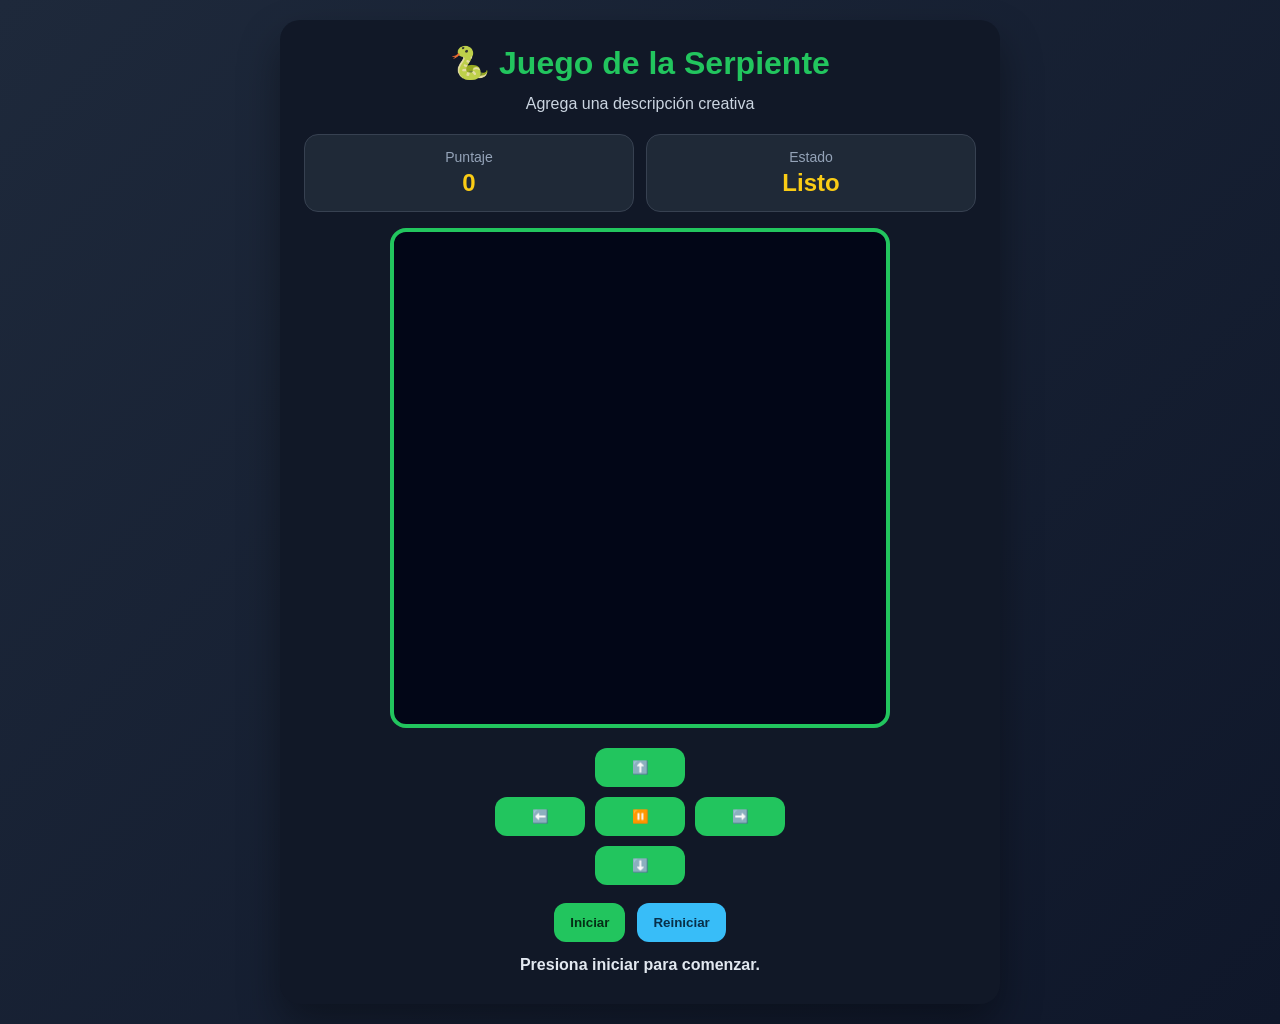
==== serpiente.html @ a099564c "Primer commit - Juego de la serpiente" ====
<!DOCTYPE html>
<html lang="es">
<head>
  <meta charset="UTF-8" />
  <meta name="viewport" content="width=device-width, initial-scale=1.0" />
  <title>Juego de la Serpiente - Taller</title>
   <link rel="stylesheet" href="serpiente.css">
</head>
<body>
  <main class="contenedor-juego">
    <h1>🐍 Juego de la Serpiente</h1>
    <p class="descripcion">
      Agrega una descripción creativa
    </p>

    <section class="panel-info">
      <div class="tarjeta-info">
        <span>Puntaje</span>
        <strong id="puntaje">0</strong>
      </div>
      <div class="tarjeta-info">
        <span>Estado</span>
        <strong id="estado">Listo</strong>
      </div>
    </section>

    <canvas id="canvasJuego" width="500" height="500"></canvas>

    <section class="controles">
      <button class="vacio">-</button>
      <button onclick="cambiarDireccion('arriba')">⬆️</button>
      <button class="vacio">-</button>

      <button onclick="cambiarDireccion('izquierda')">⬅️</button>
      <button onclick="pausarJuego()">⏸️</button>
      <button onclick="cambiarDireccion('derecha')">➡️</button>

      <button class="vacio">-</button>
      <button onclick="cambiarDireccion('abajo')">⬇️</button>
      <button class="vacio">-</button>
    </section>

    <section class="acciones">
      <button onclick="iniciarJuego()">Iniciar</button>
      <button class="secundario" onclick="reiniciarJuego()">Reiniciar</button>
    </section>

    <p id="mensaje" class="mensaje">Presiona iniciar para comenzar.</p>
  </main>

  <script src="serpiente.js"></script>
</body>
</html>
---- serpiente.css ----
* {
    box-sizing: border-box;
    margin: 0;
    padding: 0;
    font-family: Arial, Helvetica, sans-serif;
}

body {
    min-height: 100vh;
    background: linear-gradient(135deg, #1e293b, #0f172a);
    color: white;
    display: flex;
    justify-content: center;
    align-items: center;
    padding: 20px;
}

.contenedor-juego {
    width: 100%;
    max-width: 720px;
    background: #111827;
    border-radius: 20px;
    padding: 24px;
    box-shadow: 0 20px 40px rgba(0, 0, 0, 0.35);
    text-align: center;
}

h1 {
    margin-bottom: 10px;
    font-size: 32px;
    color: #22c55e;
}

.descripcion {
    margin-bottom: 18px;
    color: #cbd5e1;
    line-height: 1.5;
}

.panel-info {
    display: flex;
    justify-content: space-between;
    gap: 12px;
    margin-bottom: 16px;
    flex-wrap: wrap;
}

.tarjeta-info {
    flex: 1;
    min-width: 150px;
    background: #1f2937;
    padding: 14px;
    border-radius: 14px;
    border: 1px solid #374151;
}

.tarjeta-info span {
    display: block;
    font-size: 14px;
    color: #94a3b8;
    margin-bottom: 4px;
}

.tarjeta-info strong {
    font-size: 24px;
    color: #facc15;
}

canvas {
    width: 100%;
    max-width: 500px;
    background: #020617;
    border: 4px solid #22c55e;
    border-radius: 16px;
    display: block;
    margin: 0 auto 20px auto;
}

.controles {
    display: grid;
    grid-template-columns: repeat(3, 90px);
    gap: 10px;
    justify-content: center;
    align-items: center;
    margin-bottom: 18px;
}

.controles button,
.acciones button {
    border: none;
    border-radius: 12px;
    padding: 12px 16px;
    background: #22c55e;
    color: #052e16;
    font-weight: bold;
    cursor: pointer;
    transition: 0.2s;
}

.controles button:hover,
.acciones button:hover {
    transform: scale(1.05);
    background: #86efac;
}

.vacio {
    visibility: hidden;
}

.acciones {
    display: flex;
    justify-content: center;
    gap: 12px;
    flex-wrap: wrap;
}

.acciones .secundario {
    background: #38bdf8;
    color: #082f49;
}

.mensaje {
    margin-top: 14px;
    color: #e2e8f0;
    min-height: 24px;
    font-weight: bold;
}

@media (max-width: 520px) {
    h1 {
        font-size: 24px;
    }

    .controles {
        grid-template-columns: repeat(3, 75px);
    }

    .controles button,
    .acciones button {
        padding: 10px;
    }
}
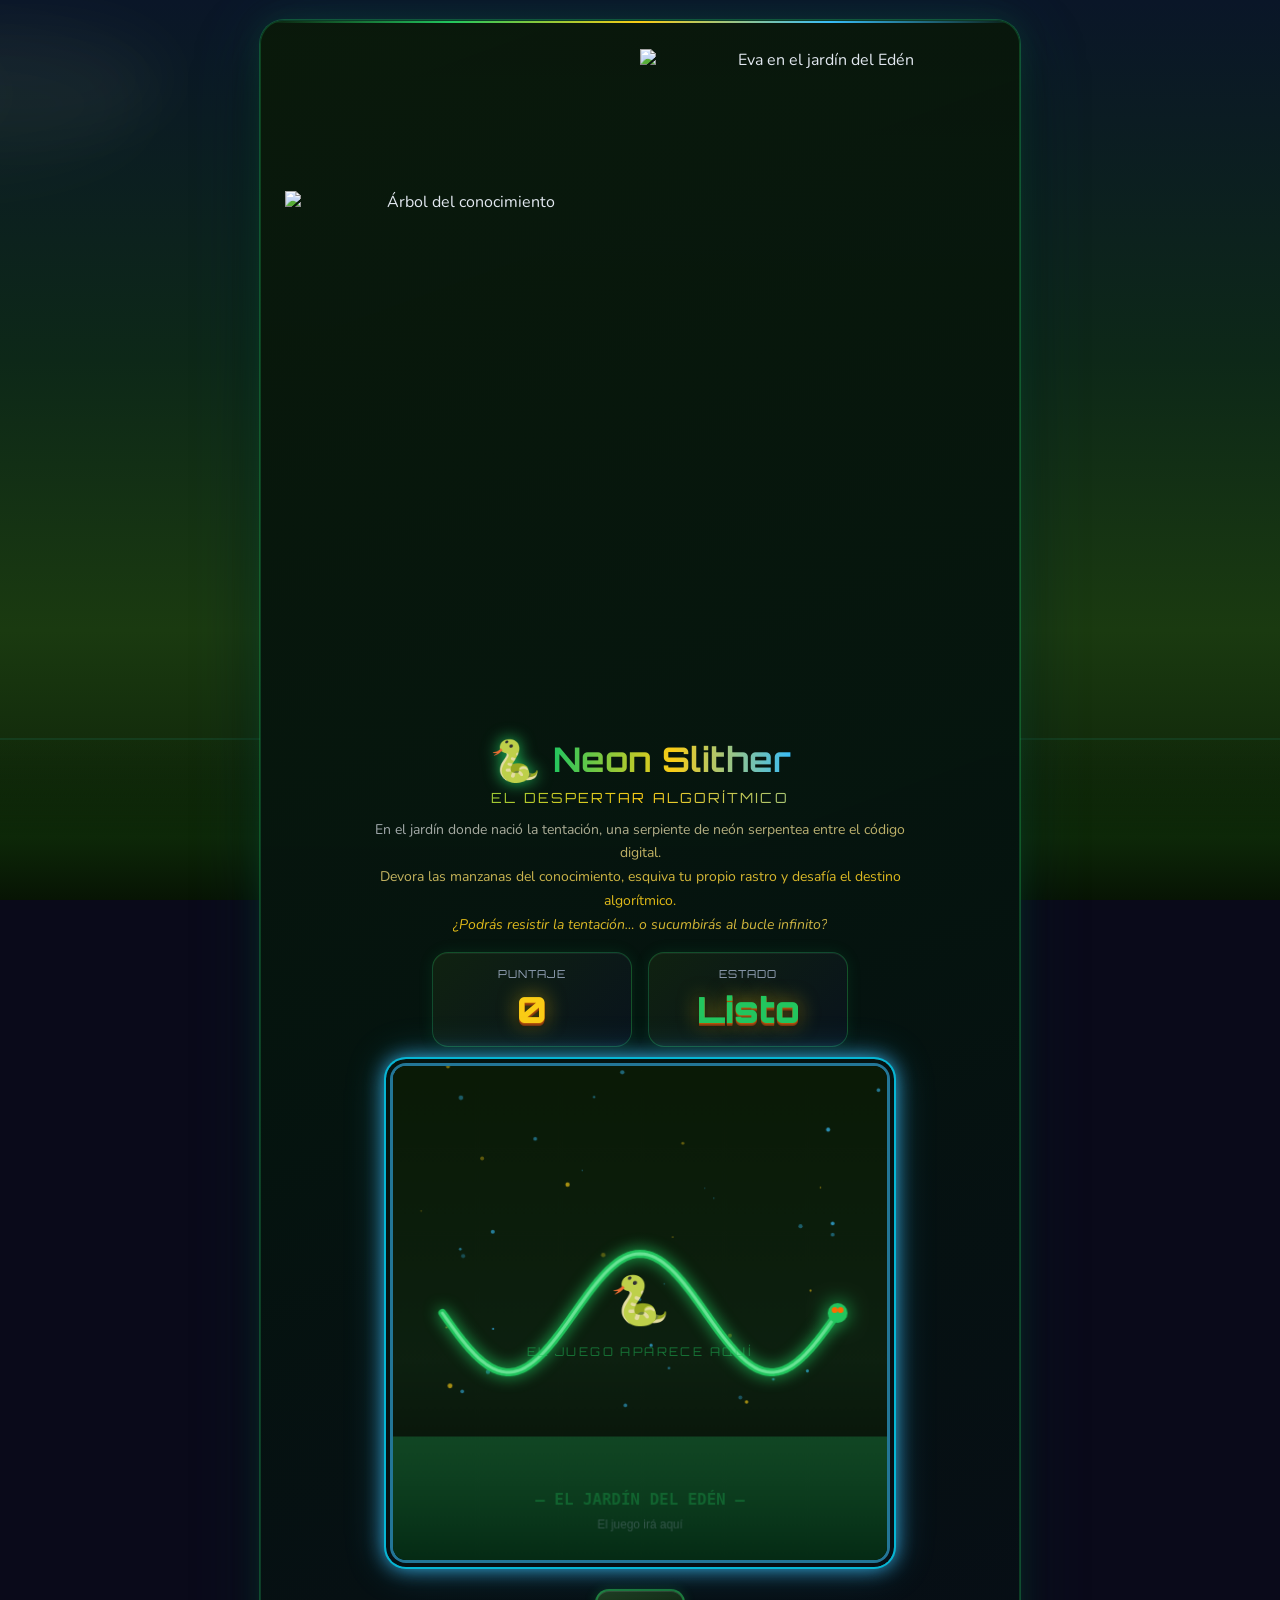
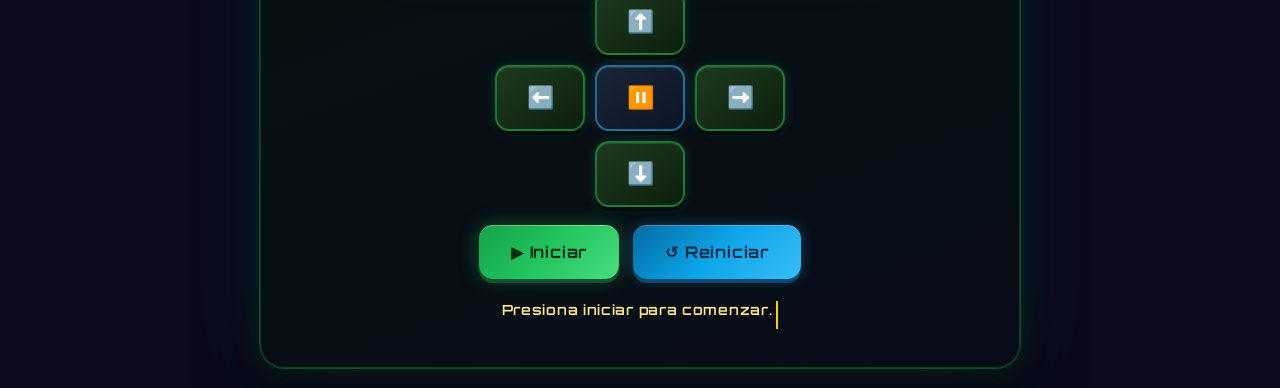
==== commit 0d1270f5: "Eva y la tentacion la serpiente camuflada entre las ramas" ====
--- a/serpiente.html
+++ b/serpiente.html
@@ -1,53 +1,259 @@
 <!DOCTYPE html>
 <html lang="es">
 <head>
+  <!-- Le decimos al navegador que use caracteres especiales, como letras con acento -->
   <meta charset="UTF-8" />
+  <!-- Esto hace que la página se vea bien en celulares también -->
   <meta name="viewport" content="width=device-width, initial-scale=1.0" />
-  <title>Juego de la Serpiente - Taller</title>
-   <link rel="stylesheet" href="serpiente.css">
+  <title>Neon Slither: El Despertar Algorítmico 🐍</title>
+
+  <!-- Traemos dos fuentes bonitas de Google: una elegante y una futurista -->
+  <link rel="preconnect" href="https://fonts.googleapis.com">
+  <link href="https://fonts.googleapis.com/css2?family=Orbitron:wght@700;900&family=Nunito:wght@400;600;700&display=swap" rel="stylesheet">
+
+  <!-- Aquí cargamos todos los colores y estilos bonitos de la página -->
+  <link rel="stylesheet" href="serpiente.css">
 </head>
 <body>
+
+  <!-- ============================================================
+       FONDO DEL PARAÍSO — capas que se mueven como el viento
+       Imagínate que es como decoraciones de una torta: cada capa
+       está encima de la otra y juntas hacen el jardín del Edén
+  ============================================================ -->
+  <div class="fondo-paraiso" aria-hidden="true">
+    <!-- El cielo bonito con luz dorada del sol -->
+    <div class="capa-cielo"></div>
+    <!-- Las nubes que se mueven despacio, como en un día soleado -->
+    <div class="capa-nubes">
+      <div class="nube nube-1"></div>
+      <div class="nube nube-2"></div>
+      <div class="nube nube-3"></div>
+    </div>
+    <!-- Las hojas que caen de vez en cuando -->
+    <div class="capa-hojas" id="capaHojas"></div>
+    <!-- El césped verde abajo de todo -->
+    <div class="capa-cesped"></div>
+  </div>
+
+  <!-- ============================================================
+       CONTENEDOR PRINCIPAL DEL JUEGO
+       Es como la caja donde vive todo el juego, con su decoración
+  ============================================================ -->
   <main class="contenedor-juego">
-    <h1>🐍 Juego de la Serpiente</h1>
+
+    <!-- ---- ESCENA DEL EDÉN: árbol a la izquierda, Eva a la derecha ---- -->
+    <!-- Esta sección es como el escenario de una obra de teatro -->
+    <div class="escena-eden" aria-hidden="true">
+
+      <!-- LADO IZQUIERDO: El árbol del conocimiento con la serpiente escondida -->
+      <!-- Como un árbol de navidad pero es el árbol más importante de la Biblia -->
+      <div class="lado-arbol">
+
+        <!-- 
+          PLACEHOLDER PARA GIF DEL ÁRBOL
+          ══════════════════════════════
+          Aquí va un GIF animado del árbol con manzanas brillantes.
+          
+          📋 ESPECIFICACIONES DEL GIF:
+          • Tamaño recomendado: 280×420 px (o 2x para pantallas retina: 560×840)
+          • Fondo: transparente (PNG apng / WebP animado / GIF con transparencia)
+          • Loop: infinito
+          • Contenido sugerido:
+            - Árbol frondoso con hojas que se mecen suavemente
+            - 5-8 manzanas rojas brillantes colgando de ramas
+            - Manzanas en el suelo que centellean con luz dorada
+            - Ramas que se balancean con la brisa
+          • Colores: verde esmeralda para hojas, rojo rubí para manzanas,
+            marrón cálido para el tronco, toques dorados en las manzanas
+          • Estilo: realista-místico, con un leve glow dorado en las manzanas
+          
+          Para reemplazar: elimina el <div class="placeholder-image" ...>
+          y reemplaza con: <img src="arbol.gif" alt="Árbol del conocimiento" 
+                                class="gif-arbol" loading="lazy">
+        -->
+        <div>
+          <img src="assets/arbol.gif" alt="Árbol del conocimiento" class="gif-arbol" loading="lazy" width="280px" height="420px">
+
+          
+        </div>
+      </div><!-- fin lado-arbol -->
+
+      <!-- LADO DERECHO: Eva, la primera mujer -->
+      <!-- Eva está parada mirando el árbol, curiosa y hermosa -->
+      <div class="lado-eva">
+
+        <!-- 
+          PLACEHOLDER PARA GIF DE EVA
+          ════════════════════════════
+          Aquí va un GIF animado de Eva.
+          
+          📋 ESPECIFICACIONES DEL GIF:
+          • Tamaño recomendado: 200×380 px (o 2x: 400×760)
+          • Fondo: transparente
+          • Loop: infinito
+          • Personaje: mujer adulta, cabello largo rojizo-cobrizo que cae
+            hasta las caderas, ojos azules brillantes.
+          • COBERTURA MODESTA (Eva aún no mordió la manzana — 
+            está sin ropa pero el cabello largo la cubre naturalmente):
+            - Cabello cae sobre el pecho cubriendo completamente la zona
+            - Una pierna adelante o postura que crea sombra natural
+            - Sin mostrar genitales ni pezones en ningún frame
+          • Animación sugerida:
+            - Eva se balancea suavemente de un lado al otro
+            - Mira hacia el árbol, parpadeando
+            - Una mano extendida ligeramente hacia el árbol (curiosidad)
+            - Cabello que se mueve con la brisa
+          • Colores: piel cálida dorada, cabello rojizo-cobrizo,
+            ojos azul cielo, leve brillo dorado celestial alrededor
+          
+          Para reemplazar: elimina el <div class="placeholder-image" ...>
+          y reemplaza con: <img src="eva.gif" alt="Eva en el jardín del Edén"
+                                class="gif-eva" loading="lazy">
+        -->
+        <div >
+          <img src="assets/eva.gif" alt="Eva en el jardín del Edén" class="gif-eva" loading="lazy" width="200px" height="380px">
+          
+          
+        </div>
+      </div><!-- fin lado-eva -->
+
+    </div><!-- fin escena-eden -->
+
+    <!-- ============================================================
+         TÍTULO DEL JUEGO
+         Es el nombre grande y brillante del juego
+    ============================================================ -->
+    <!-- El emoji de serpiente gira porque tiene la clase "serpiente-girando" -->
+    <h1>
+      <!-- La serpiente que gira con borde brillante -->
+      <span class="serpiente-girando" aria-hidden="true">🐍</span>
+      <!-- El texto con brillo que pasa por las letras como un arcoíris -->
+      <span class="titulo-texto texto-brillo">Neon Slither</span>
+    </h1>
+    <div class="subtitulo-texto texto-brillo" aria-label="El Despertar Algorítmico">El Despertar Algorítmico</div>
+
+    <!-- ============================================================
+         DESCRIPCIÓN CREATIVA DEL JUEGO
+         Cuenta de qué se trata el juego con palabras bonitas
+    ============================================================ -->
     <p class="descripcion">
-      Agrega una descripción creativa
+      <!-- El brillo pasa sobre estas palabras también -->
+      <span class="texto-brillo-suave">
+        En el jardín donde nació la tentación, una serpiente de neón serpentea entre el código digital.
+        <br>Devora las manzanas del conocimiento, esquiva tu propio rastro y desafía el destino algorítmico.
+        <br><em>¿Podrás resistir la tentación… o sucumbirás al bucle infinito?</em>
+      </span>
     </p>
 
-    <section class="panel-info">
+    <!-- ============================================================
+         PANEL DE INFORMACIÓN (puntaje y estado)
+         Como el marcador de un partido de fútbol
+    ============================================================ -->
+    <!-- Aquí están los "globos" con los números del juego -->
+    <section class="panel-info" aria-label="Información del juego">
+      <!-- La tarjeta del puntaje, como un cartelito que dice cuántos puntos tienes -->
       <div class="tarjeta-info">
         <span>Puntaje</span>
-        <strong id="puntaje">0</strong>
+        <!-- El número grande y 3D como un globo flotante -->
+        <strong id="puntaje" class="numero-3d">0</strong>
       </div>
+      <!-- La tarjeta del estado, dice si el juego está listo, jugando o pausado -->
       <div class="tarjeta-info">
         <span>Estado</span>
-        <strong id="estado">Listo</strong>
+        <!-- También es un globo 3D flotante -->
+        <strong id="estado" class="numero-3d estado-texto">Listo</strong>
       </div>
     </section>
 
-    <canvas id="canvasJuego" width="500" height="500"></canvas>
-
-    <section class="controles">
-      <button class="vacio">-</button>
-      <button onclick="cambiarDireccion('arriba')">⬆️</button>
-      <button class="vacio">-</button>
-
-      <button onclick="cambiarDireccion('izquierda')">⬅️</button>
-      <button onclick="pausarJuego()">⏸️</button>
-      <button onclick="cambiarDireccion('derecha')">➡️</button>
-
-      <button class="vacio">-</button>
-      <button onclick="cambiarDireccion('abajo')">⬇️</button>
-      <button class="vacio">-</button>
+    <!-- ============================================================
+         EL CANVAS (tablero del juego)
+         Es como una pizarra donde más tarde va a aparecer la serpiente
+         que el usuario controla. ¡Pero eso viene después!
+    ============================================================ -->
+    <!-- 
+      IMPORTANTE PARA EL PROGRAMADOR:
+      ══════════════════════════════
+      Este canvas es donde irá la lógica del juego.
+      Las dimensiones width="500" height="500" NO se deben cambiar
+      porque la cuadrícula del juego depende de esos píxeles exactos.
+      
+      CÓMO CONECTAR LA LÓGICA DEL JUEGO (para el futuro):
+      1. En serpiente.js, busca la sección "LÓGICA DEL JUEGO"
+      2. Obtén el canvas: const canvas = document.getElementById('canvasJuego')
+      3. Obtén el contexto 2D: const ctx = canvas.getContext('2d')
+      4. Las funciones iniciarJuego(), pausarJuego(), reiniciarJuego()
+         ya están definidas y listas para recibir tu lógica.
+      5. cambiarDireccion(dir) ya recibe 'arriba','abajo','izquierda','derecha'
+    -->
+    <div class="canvas-marco" aria-label="Tablero del juego">
+      <!-- La luz de neón que rodea el canvas -->
+      <div class="canvas-glow" aria-hidden="true"></div>
+      <!-- El canvas real — aquí irá la lógica del juego más adelante; por ahora solo es el marco decorativo -->
+      <canvas id="canvasJuego" width="500" height="500"
+              role="img" aria-label="Tablero del juego de la serpiente">
+      </canvas>
+      <!-- Texto de fondo dentro del canvas (decorativo, visible antes de iniciar) -->
+      <div class="canvas-overlay" id="canvasOverlay" aria-hidden="true">
+        <div class="canvas-overlay-icon">🐍</div>
+        <div class="canvas-overlay-texto">El juego aparece aquí</div>
+      </div>
+    </div>
+
+    <!-- ============================================================
+         CONTROLES DIRECCIONALES
+         Como el control de un videojuego, con flechas para moverse
+    ============================================================ -->
+    <!-- 
+      El grid 3x3 de los controles:
+      [vacío]  [↑]    [vacío]
+      [←]      [⏸️]    [→]
+      [vacío]  [↓]    [vacío]
+    -->
+    <section class="controles" aria-label="Controles de dirección">
+      <!-- Las celdas vacías ayudan a que los botones queden en la posición correcta -->
+      <button class="vacio" tabindex="-1" aria-hidden="true">-</button>
+      <button onclick="cambiarDireccion('arriba')" aria-label="Mover arriba" class="btn-direccion">⬆️</button>
+      <button class="vacio" tabindex="-1" aria-hidden="true">-</button>
+
+      <button onclick="cambiarDireccion('izquierda')" aria-label="Mover a la izquierda" class="btn-direccion">⬅️</button>
+      <!-- El botón de pausa está en el centro, como el corazón del control -->
+      <button onclick="pausarJuego()" aria-label="Pausar o reanudar el juego" class="btn-pausa">⏸️</button>
+      <button onclick="cambiarDireccion('derecha')" aria-label="Mover a la derecha" class="btn-direccion">➡️</button>
+
+      <button class="vacio" tabindex="-1" aria-hidden="true">-</button>
+      <button onclick="cambiarDireccion('abajo')" aria-label="Mover abajo" class="btn-direccion">⬇️</button>
+      <button class="vacio" tabindex="-1" aria-hidden="true">-</button>
     </section>
 
-    <section class="acciones">
-      <button onclick="iniciarJuego()">Iniciar</button>
-      <button class="secundario" onclick="reiniciarJuego()">Reiniciar</button>
+    <!-- ============================================================
+         BOTONES DE ACCIÓN (iniciar y reiniciar)
+         Como el botón de "play" y "reset" de un reproductor de música
+    ============================================================ -->
+    <section class="acciones" aria-label="Acciones del juego">
+      <!-- El botón grande verde para empezar a jugar -->
+      <button onclick="iniciarJuego()" class="btn-iniciar" aria-label="Iniciar el juego">
+        ▶ Iniciar
+      </button>
+      <!-- El botón azul para volver a empezar desde cero -->
+      <button class="secundario" onclick="reiniciarJuego()" aria-label="Reiniciar el juego">
+        ↺ Reiniciar
+      </button>
     </section>
 
-    <p id="mensaje" class="mensaje">Presiona iniciar para comenzar.</p>
-  </main>
-
+    <!-- ============================================================
+         MENSAJE AL JUGADOR
+         Como un cartel que aparece letra por letra, como si alguien
+         lo estuviera escribiendo en ese momento
+    ============================================================ -->
+    <!-- El texto aparece despacio, letra por letra — como magia -->
+    <p id="mensaje" class="mensaje" aria-live="polite">Presiona iniciar para comenzar.</p>
+
+  </main><!-- fin contenedor-juego -->
+
+  <!-- El archivo JS con todas las animaciones y efectos visuales -->
+  <!-- Es como el "cerebro" que hace que todo se mueva y brille -->
   <script src="serpiente.js"></script>
+  <script src="animacion.js"></script>
 </body>
 </html>
--- a/serpiente.css
+++ b/serpiente.css
@@ -1,142 +1,1286 @@
-* {
-    box-sizing: border-box;
-    margin: 0;
-    padding: 0;
-    font-family: Arial, Helvetica, sans-serif;
-}
-
+/* ================================================================
+   SERPIENTE.CSS — Estilos del Paraíso Digital
+   ================================================================
+   Aquí están todas las "reglas de vestimenta" de la página.
+   Le decimos a cada parte cómo debe verse: su color, tamaño
+   y si tiene alguna animación o brillo especial.
+   
+   Imagínalo como la ropa y decoración de cada elemento de la página.
+================================================================ */
+
+
+/* ================================================================
+   VARIABLES DE COLOR Y TEMA (la paleta del Edén Neón)
+   Es como tener una caja de crayones con los colores del juego.
+   Si cambias aquí un color, cambia en toda la página.
+================================================================ */
+:root {
+  /* Verdes del jardín */
+  --verde-neon: #22c55e;
+  --verde-cesped: #4ade80;
+  --verde-hoja: #16a34a;
+  --verde-oscuro: #052e16;
+
+  /* Dorados del paraíso */
+  --dorado: #facc15;
+  --dorado-suave: #fde68a;
+  --dorado-oscuro: #b45309;
+
+  /* Rojos de la manzana */
+  --rojo-manzana: #ef4444;
+  --rojo-brillante: #f87171;
+
+  /* Azul neón de la serpiente */
+  --azul-neon: #38bdf8;
+  --azul-oscuro: #0c4a6e;
+  --azul-electrico: #06b6d4;
+
+  /* Fondos oscuros místicos */
+  --fondo-noche: #0a0a1a;
+  --fondo-eden: #0d1b0a;
+  --fondo-tarjeta: rgba(15, 25, 10, 0.85);
+
+  /* Colores de texto */
+  --texto-claro: #e2e8f0;
+  --texto-suave: #94a3b8;
+
+  /* Tamaños de fuente base */
+  --fuente-titulo: 'Orbitron', monospace;
+  --fuente-cuerpo: 'Nunito', Arial, sans-serif;
+}
+
+
+/* ================================================================
+   RESET BÁSICO
+   Le quitamos los estilos "por defecto" del navegador para
+   que todo se vea igual en Chrome, Firefox y Safari.
+   Como borrar una pizarra antes de dibujar.
+================================================================ */
+*, *::before, *::after {
+  box-sizing: border-box; /* Todos los elementos miden exacto lo que digo */
+  margin: 0;              /* Sin espacios externos por defecto */
+  padding: 0;             /* Sin espacios internos por defecto */
+}
+
+/* ================================================================
+   BODY — El cuerpo de la página
+   Es como el cuadro donde pintamos todo el jardín.
+================================================================ */
 body {
-    min-height: 100vh;
-    background: linear-gradient(135deg, #1e293b, #0f172a);
-    color: white;
-    display: flex;
-    justify-content: center;
-    align-items: center;
-    padding: 20px;
-}
-
+  min-height: 100vh;              /* Ocupa toda la pantalla hacia abajo */
+  background: var(--fondo-noche); /* Fondo oscuro de noche del paraíso */
+  color: var(--texto-claro);      /* Letras claras para que se vean bien */
+  display: flex;
+  justify-content: center;        /* Todo centrado horizontalmente */
+  align-items: flex-start;        /* Empieza desde arriba */
+  padding: 20px;                  /* Un pequeño espacio en los bordes */
+  font-family: var(--fuente-cuerpo); /* La fuente principal */
+  overflow-x: hidden;             /* Sin scroll horizontal */
+  position: relative;             /* Necesario para las capas del fondo */
+}
+
+
+/* ================================================================
+   FONDO DEL PARAÍSO — Las capas del Edén
+   Como un diorama escolar con varias capas de papel:
+   el cielo atrás, luego las nubes, luego el pasto adelante.
+================================================================ */
+.fondo-paraiso {
+  position: fixed;           /* Siempre visible aunque hagas scroll */
+  top: 0; left: 0;
+  width: 100%; height: 100%; /* Cubre toda la pantalla */
+  z-index: 0;                /* Debajo de todo lo demás */
+  pointer-events: none;      /* No bloquea los clics */
+  overflow: hidden;
+}
+
+/* El cielo: un degradado de azul oscuro a verde bosque */
+.capa-cielo {
+  position: absolute;
+  inset: 0;
+  background: linear-gradient(
+    180deg,
+    #0a1628 0%,      /* Azul noche arriba */
+    #0d2818 40%,     /* Verde bosque oscuro en el medio */
+    #1a3a10 70%,     /* Verde más claro hacia abajo */
+    #0a1a06 100%     /* Verde muy oscuro abajo */
+  );
+}
+
+/* Las nubes que se mueven lentamente de un lado al otro */
+.capa-nubes {
+  position: absolute;
+  top: 0; left: 0;
+  width: 100%; height: 40%;
+}
+
+/* Cada nube es un óvalo difuminado */
+.nube {
+  position: absolute;
+  border-radius: 50%;             /* Forma redondeada como una nube */
+  background: rgba(255,255,200,0.06); /* Color amarillo muy suave y transparente */
+  filter: blur(30px);             /* Difuminada para que parezca niebla */
+  animation: moverNube linear infinite; /* Se mueve sin parar */
+}
+
+.nube-1 { width: 300px; height: 120px; top: 5%;  left: -10%; animation-duration: 60s; opacity: 0.5; }
+.nube-2 { width: 200px; height: 80px;  top: 15%; left: -15%; animation-duration: 90s; opacity: 0.3; animation-delay: -30s; }
+.nube-3 { width: 400px; height: 150px; top: 8%;  left: -20%; animation-duration: 75s; opacity: 0.4; animation-delay: -45s; }
+
+/* La animación que hace mover las nubes de izquierda a derecha */
+@keyframes moverNube {
+  from { transform: translateX(0); }
+  to   { transform: translateX(120vw); } /* Cruza toda la pantalla */
+}
+
+/* La capa de hojas que caen — el JS agrega las hojas dinámicamente */
+.capa-hojas {
+  position: absolute;
+  inset: 0;
+  pointer-events: none;
+}
+
+/* Cada hoja individual que cae */
+.hoja {
+  position: absolute;
+  font-size: 16px;
+  opacity: 0.7;
+  animation: caerHoja linear forwards;
+  top: -30px; /* Empieza arriba de la pantalla */
+}
+
+/* La animación de las hojas cayendo y girando */
+@keyframes caerHoja {
+  0%   { transform: translateY(0) rotate(0deg);   opacity: 0.8; }
+  50%  { transform: translateY(50vh) rotate(180deg) translateX(30px); opacity: 0.6; }
+  100% { transform: translateY(110vh) rotate(360deg) translateX(-20px); opacity: 0; }
+}
+
+/* El pasto verde en la parte de abajo */
+.capa-cesped {
+  position: absolute;
+  bottom: 0; left: 0; right: 0;
+  height: 18%;
+  background: linear-gradient(180deg, transparent, #0d2808 60%, #071404);
+  border-top: 2px solid rgba(74, 222, 128, 0.2); /* Una línea verde suave arriba */
+}
+
+
+/* ================================================================
+   CONTENEDOR PRINCIPAL (.contenedor-juego)
+   La caja principal donde vive el juego.
+   Como una caja de regalo con decoración especial.
+================================================================ */
 .contenedor-juego {
-    width: 100%;
-    max-width: 720px;
-    background: #111827;
-    border-radius: 20px;
-    padding: 24px;
-    box-shadow: 0 20px 40px rgba(0, 0, 0, 0.35);
-    text-align: center;
-}
-
+  width: 100%;
+  max-width: 760px;                /* No más ancho que esto en pantallas grandes */
+  background: linear-gradient(
+    160deg,
+    rgba(10, 25, 10, 0.96) 0%,
+    rgba(5, 20, 15, 0.98) 50%,
+    rgba(8, 12, 25, 0.97) 100%
+  );
+  border-radius: 24px;             /* Esquinas redondeadas */
+  padding: 28px 24px 32px;
+  /* Brillo exterior como una caja iluminada en la oscuridad */
+  box-shadow:
+    0 0 0 1px rgba(34, 197, 94, 0.3),
+    0 0 30px rgba(34, 197, 94, 0.15),
+    0 0 80px rgba(56, 189, 248, 0.08),
+    0 30px 60px rgba(0, 0, 0, 0.6);
+  text-align: center;
+  position: relative;
+  z-index: 1;
+  border: 1px solid rgba(34, 197, 94, 0.25);
+  overflow: hidden;                /* Nada sale del borde */
+  margin: auto;
+}
+
+/* Una rayita de luz que brilla arriba del contenedor */
+.contenedor-juego::before {
+  content: '';
+  position: absolute;
+  top: 0; left: 0; right: 0;
+  height: 2px;
+  background: linear-gradient(90deg,
+    transparent, var(--verde-neon), var(--dorado), var(--azul-neon), transparent
+  );
+  animation: brillarLinea 3s ease-in-out infinite; /* La línea brilla y parpadea */
+}
+
+@keyframes brillarLinea {
+  0%, 100% { opacity: 0.4; }
+  50%       { opacity: 1; }
+}
+
+
+/* ================================================================
+   ESCENA DEL EDÉN — El árbol y Eva uno al lado del otro
+================================================================ */
+.escena-eden {
+  display: flex;              /* Los dos lados uno al lado del otro */
+  justify-content: center;    /* Centra ambos elementos */
+  align-items: flex-end;      /* Alinea por la parte inferior */
+  gap: 0;                     /* Sin separación, pegados */
+  flex-wrap: wrap;            /* Permite que se acomoden en pantallas pequeñas */
+  width: 100%;
+  margin-bottom: 10px;
+  position: relative;
+}
+
+/* El lado donde vive el árbol (izquierda) */
+.lado-arbol {
+  flex: 1 1 50%;              /* Ocupa la mitad, pero flexible */
+  max-width: 50%;             /* No más de la mitad */
+  position: relative;
+  align-self: flex-end;
+}
+
+/* El lado donde vive Eva (derecha) */
+.lado-eva {
+  flex: 1 1 50%;              /* Ocupa la otra mitad */
+  max-width: 50%;
+  position: relative;
+  align-self: flex-end;
+}
+
+/* Ajuste para imágenes o placeholders */
+.placeholder-image,
+.gif-arbol,
+.gif-eva {
+  width: 100%;                /* Que se adapten al ancho disponible */
+  height: auto;               /* Mantener proporción */
+  display: block;
+}
+
+/* ================================================================
+   EL ÁRBOL DEL CONOCIMIENTO (dibujado con CSS)
+================================================================ */
+.arbol-contenedor { height: 210px; }
+
+.arbol-css {
+  position: relative;
+  display: flex;
+  flex-direction: column;
+  align-items: center;
+  height: 100%;
+}
+
+/* La copa verde redonda del árbol */
+.copa-arbol {
+  width: 120px;
+  height: 130px;
+  background: radial-gradient(ellipse,
+    #15803d 0%, #166534 50%, #052e16 100%  /* Verde del bosque */
+  );
+  border-radius: 50% 50% 40% 40%;  /* Forma de copa de árbol */
+  position: relative;
+  box-shadow:
+    0 0 20px rgba(22, 163, 74, 0.3),
+    inset 0 -20px 30px rgba(0,0,0,0.4);
+  animation: mecerArbol 4s ease-in-out infinite; /* El árbol se mece suave */
+}
+
+/* La animación de mecer el árbol como con el viento */
+@keyframes mecerArbol {
+  0%, 100% { transform: rotate(-1deg); }
+  50%       { transform: rotate(1.5deg); }
+}
+
+/* Las manzanas colgando del árbol */
+.manzana {
+  position: absolute;
+  font-size: 18px;
+  /* Las manzanas brillan y se balancean como de verdad */
+  animation: balancearManzana 3s ease-in-out infinite,
+             brillarManzana 2s ease-in-out infinite;
+  filter: drop-shadow(0 0 6px rgba(239, 68, 68, 0.8)); /* Brillo rojo */
+}
+
+.m1 { top: 20px;  left: 15px;  animation-delay: 0s; }
+.m2 { top: 30px;  right: 10px; animation-delay: -1s; }
+.m3 { top: 60px;  left: 25px;  animation-delay: -2s; }
+.m4 { top: 50px;  right: 20px; animation-delay: -0.5s; }
+
+@keyframes balancearManzana {
+  0%, 100% { transform: rotate(-5deg) translateY(0); }
+  50%       { transform: rotate(5deg) translateY(3px); }
+}
+
+@keyframes brillarManzana {
+  0%, 100% { filter: drop-shadow(0 0 4px rgba(239, 68, 68, 0.6)); }
+  50%       { filter: drop-shadow(0 0 12px rgba(239, 68, 68, 1)) drop-shadow(0 0 6px gold); }
+}
+
+/* El tronco marrón del árbol */
+.tronco-arbol {
+  width: 22px;
+  height: 55px;
+  background: linear-gradient(90deg, #78350f, #92400e, #78350f);
+  border-radius: 4px;
+  box-shadow: inset 2px 0 6px rgba(0,0,0,0.5);
+}
+
+/* Las manzanas en el piso, brillando para tentar */
+.manzanas-suelo {
+  position: absolute;
+  bottom: 58px;          /* Están en el suelo, debajo del tronco */
+  left: 0; right: 0;
+  display: flex;
+  justify-content: space-around;
+  font-size: 14px;
+}
+
+.manzana-piso {
+  animation: brillarSuelo 2.5s ease-in-out infinite;
+  filter: drop-shadow(0 0 4px gold);
+}
+
+.mp2 { animation-delay: -0.8s; }
+.mp3 { animation-delay: -1.6s; }
+
+@keyframes brillarSuelo {
+  0%, 100% { transform: scale(1);    filter: drop-shadow(0 0 3px gold); }
+  50%       { transform: scale(1.15); filter: drop-shadow(0 0 10px gold) drop-shadow(0 0 5px orange); }
+}
+
+
+/* ================================================================
+   LA SERPIENTE EN EL ÁRBOL
+   Está escondida entre las hojas, con sus patitas bíblicas.
+   El brillo que palpita es lo único que la delata.
+================================================================ */
+.serpiente-arbol {
+  position: absolute;
+  top: 5px;
+  left: 55%;
+  transform: translateX(-50%);
+  width: 70px;
+  height: 80px;
+  z-index: 10;
+}
+
+/* Los ojos de reptil que brillan en la oscuridad del árbol */
+.ojos-serpiente {
+  display: flex;
+  gap: 12px;
+  justify-content: center;
+  margin-bottom: 4px;
+  animation: mirarFijo 4s ease-in-out infinite; /* Los ojos se mueven como mirando */
+}
+
+.ojo {
+  width: 10px;
+  height: 10px;
+  background: #ff6b00;               /* Naranja ardiente */
+  border-radius: 50%;
+  position: relative;
+  box-shadow: 0 0 8px #ff6b00, 0 0 16px #ff0000; /* Brillo naranja-rojo */
+  animation: palpitarOjos 1.5s ease-in-out infinite; /* Los ojos parpadean */
+}
+
+/* La pupila vertical de reptil */
+.ojo::after {
+  content: '';
+  position: absolute;
+  top: 50%; left: 50%;
+  transform: translate(-50%, -50%);
+  width: 3px;
+  height: 8px;                        /* Pupila alargada como los reptiles */
+  background: #000;
+  border-radius: 50%;
+}
+
+@keyframes palpitarOjos {
+  0%, 100% { box-shadow: 0 0 6px #ff6b00, 0 0 12px #ff0000; }
+  50%       { box-shadow: 0 0 14px #ff6b00, 0 0 28px #ff0000, 0 0 4px gold; }
+}
+
+@keyframes mirarFijo {
+  0%, 80%, 100% { transform: translateX(0); }
+  40%            { transform: translateX(4px); } /* Los ojos siguen a Eva */
+}
+
+/* El cuerpo de la serpiente enredado en el árbol */
+.cuerpo-serpiente {
+  display: flex;
+  flex-direction: column;
+  align-items: center;
+  gap: 3px;
+  animation: ondularCuerpo 2s ease-in-out infinite; /* Se ondula como una serpiente */
+}
+
+.segmento {
+  height: 10px;
+  border-radius: 8px;
+  background: linear-gradient(90deg, #1d4d1d, #22c55e, #166534); /* Verde camuflaje */
+  border: 1px solid rgba(34, 197, 94, 0.4);
+}
+.seg-1 { width: 45px; animation-delay: 0s; }
+.seg-2 { width: 38px; animation-delay: -0.3s; }
+.seg-3 { width: 28px; animation-delay: -0.6s; }
+
+@keyframes ondularCuerpo {
+  0%, 100% { transform: skewX(-3deg); }
+  50%       { transform: skewX(3deg); }
+}
+
+/* Las patitas de la serpiente (antes de que Dios la castigara) */
+.patas-serpiente {
+  display: flex;
+  justify-content: space-around;
+  width: 60px;
+  margin: 0 auto;
+  margin-top: 2px;
+}
+
+.pata {
+  width: 8px;
+  height: 14px;
+  background: linear-gradient(180deg, #15803d, #052e16);
+  border-radius: 3px 3px 4px 4px;
+  border: 1px solid rgba(74, 222, 128, 0.3);
+  animation: moverPata 1.2s ease-in-out infinite; /* Las patitas se mueven */
+}
+
+.p2 { animation-delay: -0.3s; }
+.p3 { animation-delay: -0.6s; }
+.p4 { animation-delay: -0.9s; }
+
+@keyframes moverPata {
+  0%, 100% { transform: rotate(-10deg) scaleY(1); }
+  50%       { transform: rotate(10deg) scaleY(0.8); }
+}
+
+/* La lengua que se saca rápido como las serpientes */
+.lengua-serpiente {
+  width: 20px;
+  height: 3px;
+  background: #ef4444;              /* Roja como la tentación */
+  border-radius: 2px;
+  margin: 3px auto 0;
+  position: relative;
+  animation: sacarLengua 2s ease-in-out infinite;
+}
+
+/* La bifurcación de la lengua */
+.lengua-serpiente::before,
+.lengua-serpiente::after {
+  content: '';
+  position: absolute;
+  right: -5px;
+  width: 7px; height: 2px;
+  background: #ef4444;
+  border-radius: 1px;
+}
+.lengua-serpiente::before { transform: rotate(-20deg); top: -1px; }
+.lengua-serpiente::after  { transform: rotate(20deg);  bottom: -1px; }
+
+@keyframes sacarLengua {
+  0%, 70%, 100% { transform: scaleX(0); opacity: 0; }
+  75%, 95%      { transform: scaleX(1); opacity: 1; }
+}
+
+/* El brillo pulsante que hace visible a la serpiente camuflada */
+/* ¡Este brillo es muy importante! Sin él, no se vería la serpiente */
+.brillo-serpiente {
+  position: absolute;
+  inset: -10px;
+  border-radius: 50%;
+  background: transparent;
+  border: 2px solid rgba(34, 197, 94, 0.5);
+  animation: palpitarBrillo 1.8s ease-in-out infinite; /* Palpita como un corazón */
+  pointer-events: none;
+}
+
+@keyframes palpitarBrillo {
+  0%, 100% {
+    box-shadow: 0 0 0 0 rgba(34, 197, 94, 0.0),
+                0 0 8px rgba(34, 197, 94, 0.3);
+    border-color: rgba(34, 197, 94, 0.2);
+  }
+  50% {
+    box-shadow: 0 0 0 12px rgba(34, 197, 94, 0.0),
+                0 0 25px rgba(34, 197, 94, 0.8),
+                0 0 50px rgba(56, 189, 248, 0.4);
+    border-color: rgba(34, 197, 94, 0.9);
+  }
+}
+
+
+/* ================================================================
+   EL ARROYITO DE AGUA
+   Un pequeño hilo de agua que parece venir hacia ti y alejarse.
+   Como cuando ves una carretera que se hace más ancha al acercarse.
+================================================================ */
+.arroyo-contenedor {
+  position: absolute;
+  bottom: 58px;
+  left: -10px;
+  width: 50px;
+  height: 70px;
+}
+
+.arroyo {
+  width: 100%;
+  height: 100%;
+  position: relative;
+  overflow: hidden;
+}
+
+/* Líneas de agua que se mueven */
+.agua-linea {
+  position: absolute;
+  background: linear-gradient(180deg,
+    rgba(56, 189, 248, 0.1) 0%,
+    rgba(56, 189, 248, 0.7) 100%
+  );
+  border-radius: 50%;
+  animation: fluirAgua 2s ease-in-out infinite;
+}
+
+/* Las líneas se hacen más anchas abajo (perspectiva) */
+.al-1 { width: 8px;  height: 40px; left: 20px; top: 0;  animation-delay: 0s; }
+.al-2 { width: 14px; height: 45px; left: 17px; top: 10px; animation-delay: -0.7s; opacity: 0.7; }
+.al-3 { width: 22px; height: 50px; left: 13px; top: 20px; animation-delay: -1.4s; opacity: 0.5; }
+
+@keyframes fluirAgua {
+  0%   { transform: translateY(-10px); opacity: 0; }
+  30%  { opacity: 0.8; }
+  100% { transform: translateY(15px);  opacity: 0; }
+}
+
+/* El destello de luz en el agua */
+.agua-destello {
+  position: absolute;
+  width: 6px; height: 6px;
+  background: white;
+  border-radius: 50%;
+  top: 30px; left: 22px;
+  animation: destellarAgua 1.5s ease-in-out infinite;
+}
+
+@keyframes destellarAgua {
+  0%, 100% { opacity: 0; transform: scale(0.5); }
+  50%       { opacity: 0.9; transform: scale(1.5); }
+}
+
+/* Las ondas de perspectiva del agua */
+.perspectiva-agua {
+  position: absolute;
+  bottom: -5px;
+  left: 0; right: 0;
+}
+
+.onda {
+  height: 3px;
+  margin: 2px auto;
+  background: rgba(56, 189, 248, 0.5);
+  border-radius: 50%;
+  animation: expandirOnda 2s ease-out infinite;
+}
+
+.o1 { width: 10px; animation-delay: 0s; }
+.o2 { width: 20px; animation-delay: 0.6s; opacity: 0.7; }
+.o3 { width: 35px; animation-delay: 1.2s; opacity: 0.4; }
+
+@keyframes expandirOnda {
+  0%   { transform: scaleX(0.5); opacity: 0.8; }
+  100% { transform: scaleX(1.5); opacity: 0; }
+}
+
+
+/* ================================================================
+   EVA (dibujada con CSS)
+   La primera mujer, con su cabello largo rojizo que la cubre.
+   Los ojos azules miran curiosos hacia el árbol.
+================================================================ */
+.eva-contenedor { height: 190px; }
+
+.eva-css {
+  position: relative;
+  width: 100%;
+  height: 100%;
+  display: flex;
+  justify-content: center;
+  align-items: flex-end;
+  animation: flotarEva 3s ease-in-out infinite; /* Eva flota suavemente */
+}
+
+@keyframes flotarEva {
+  0%, 100% { transform: translateY(0); }
+  50%       { transform: translateY(-5px); }
+}
+
+/* El halo de luz dorada alrededor de Eva */
+.halo-eva {
+  position: absolute;
+  bottom: 0;
+  width: 90px; height: 170px;
+  border-radius: 50% 50% 30% 30%;
+  background: radial-gradient(ellipse,
+    rgba(250, 204, 21, 0.1) 0%,
+    rgba(250, 204, 21, 0.05) 50%,
+    transparent 70%
+  );
+  animation: palpitarHalo 3s ease-in-out infinite;
+}
+
+@keyframes palpitarHalo {
+  0%, 100% { opacity: 0.5; }
+  50%       { opacity: 1; }
+}
+
+/* El cabello largo rojizo de Eva */
+.cabello-eva {
+  position: absolute;
+  bottom: 0;
+  display: flex;
+  gap: 4px;
+  justify-content: center;
+  height: 160px;
+  align-items: flex-start;
+  width: 100%;
+  z-index: 3;
+}
+
+/* Cada mechón de cabello */
+.mechon {
+  border-radius: 4px 4px 20px 20px;
+  background: linear-gradient(180deg,
+    #7c2d12 0%,    /* Rojo oscuro arriba */
+    #c2410c 30%,   /* Naranja rojizo en el medio */
+    #ea580c 60%,   /* Cobre brillante abajo */
+    #9a3412 100%   /* Oscuro al final */
+  );
+  animation: mecerCabello 3s ease-in-out infinite;
+}
+
+.m-izq { width: 22px; height: 155px; transform: rotate(-8deg); animation-delay: 0s; }
+.m-cen { width: 26px; height: 160px; animation-delay: -1s; }
+.m-der { width: 22px; height: 150px; transform: rotate(8deg); animation-delay: -2s; }
+
+@keyframes mecerCabello {
+  0%, 100% { transform: skewX(-2deg) rotate(var(--r, 0deg)); }
+  50%       { transform: skewX(2deg) rotate(var(--r, 0deg)); }
+}
+
+/* La silueta del cuerpo de Eva */
+.silueta-eva {
+  position: absolute;
+  bottom: 0;
+  display: flex;
+  flex-direction: column;
+  align-items: center;
+  z-index: 2;
+}
+
+/* La cabeza ovalada */
+.cabeza-eva {
+  width: 36px; height: 42px;
+  background: linear-gradient(135deg, #fcd34d, #fbbf24, #d97706);
+  border-radius: 50%;
+  position: relative;
+  margin-bottom: 2px;
+}
+
+/* Los ojos azules brillantes de Eva */
+.ojo-eva {
+  position: absolute;
+  top: 50%; 
+  width: 7px; height: 7px;
+  background: #3b82f6;             /* Azul cielo */
+  border-radius: 50%;
+  transform: translateY(-50%);
+  box-shadow: 0 0 6px #60a5fa;     /* Brillo azul */
+}
+
+.oe-izq { left: 6px; }
+.oe-der { right: 6px; }
+
+/* El cuerpo cubierto sutilmente por el cabello largo */
+.cuerpo-eva {
+  width: 30px; height: 90px;
+  background: linear-gradient(180deg,
+    rgba(251, 191, 36, 0.7) 0%,
+    rgba(217, 119, 6, 0.5) 50%,
+    rgba(120, 53, 15, 0.3) 100%
+  );
+  border-radius: 10px 10px 15px 15px;
+  /* El cabello que la cubre — efecto de caída */
+  box-shadow: inset 0 0 15px rgba(124, 45, 18, 0.7);
+}
+
+/* El brazo extendido curiosamente hacia el árbol */
+.brazo-ext {
+  position: absolute;
+  top: 55px; left: -25px;
+  width: 30px; height: 8px;
+  background: linear-gradient(90deg, #fbbf24, #d97706);
+  border-radius: 8px;
+  transform-origin: right center;
+  animation: extenderBrazo 4s ease-in-out infinite; /* El brazo se mueve suave */
+}
+
+@keyframes extenderBrazo {
+  0%, 100% { transform: rotate(-15deg); }
+  50%       { transform: rotate(-25deg); }
+}
+
+
+/* ================================================================
+   TÍTULO h1
+   El nombre grande del juego. Con un emoji de serpiente que gira.
+================================================================ */
 h1 {
-    margin-bottom: 10px;
-    font-size: 32px;
-    color: #22c55e;
-}
-
+  margin-bottom: 4px;
+  display: flex;
+  align-items: center;
+  justify-content: center;
+  gap: 12px;
+  font-family: var(--fuente-titulo);
+  font-size: clamp(20px, 5vw, 34px); /* El tamaño cambia según la pantalla */
+  color: var(--verde-neon);
+  flex-wrap: wrap;
+}
+
+/* La serpiente emoji que gira continuamente */
+.serpiente-girando {
+  display: inline-block;
+  font-size: 1.2em;
+  animation:
+    girarSerpiente 3s linear infinite,  /* Gira sin parar */
+    palpitarSerpiente 1.5s ease-in-out infinite; /* Y también brilla */
+  filter: drop-shadow(0 0 8px var(--verde-neon));
+}
+
+@keyframes girarSerpiente {
+  from { transform: rotate(0deg); }
+  to   { transform: rotate(360deg); }
+}
+
+@keyframes palpitarSerpiente {
+  0%, 100% { filter: drop-shadow(0 0 6px var(--verde-neon)); }
+  50%       { filter: drop-shadow(0 0 20px var(--verde-neon)) drop-shadow(0 0 40px var(--azul-neon)); }
+}
+
+/* El subtítulo del juego */
+.subtitulo-texto {
+  font-family: var(--fuente-titulo);
+  font-size: clamp(10px, 2.5vw, 14px);
+  letter-spacing: 0.15em;           /* Letras separadas como en un arcade */
+  color: var(--dorado);
+  margin-bottom: 12px;
+  text-transform: uppercase;
+}
+
+
+/* ================================================================
+   EFECTO BRILLO QUE RECORRE LAS LETRAS
+   Como cuando una linterna pasa por el texto y lo ilumina.
+   El brillo se mueve de izquierda a derecha.
+================================================================ */
+.texto-brillo {
+  background: linear-gradient(
+    90deg,
+    var(--verde-neon) 0%,
+    var(--dorado) 25%,
+    var(--azul-neon) 50%,
+    var(--verde-neon) 75%,
+    var(--dorado) 100%
+  );
+  background-size: 200% auto;       /* El gradiente es el doble de ancho */
+  -webkit-background-clip: text;    /* El color solo se ve en las letras */
+  background-clip: text;
+  -webkit-text-fill-color: transparent; /* Las letras se vuelven transparentes */
+  color: transparent;
+  animation: brillarTexto 4s linear infinite; /* El brillo se mueve */
+}
+
+@keyframes brillarTexto {
+  from { background-position: 200% center; } /* Empieza a la derecha */
+  to   { background-position: -200% center; }/* Termina a la izquierda */
+}
+
+/* El brillo más suave para la descripción */
+.texto-brillo-suave {
+  background: linear-gradient(
+    90deg,
+    rgba(226,232,240,0.7) 0%,
+    rgba(250,204,21,0.9) 30%,
+    rgba(226,232,240,0.7) 60%,
+    rgba(56,189,248,0.9) 90%,
+    rgba(226,232,240,0.7) 100%
+  );
+  background-size: 250% auto;
+  -webkit-background-clip: text;
+  background-clip: text;
+  -webkit-text-fill-color: transparent;
+  color: transparent;
+  animation: brillarTexto 6s linear infinite;
+}
+
+
+/* ================================================================
+   DESCRIPCIÓN DEL JUEGO
+   El texto que cuenta de qué se trata el juego.
+================================================================ */
 .descripcion {
-    margin-bottom: 18px;
-    color: #cbd5e1;
-    line-height: 1.5;
-}
-
+  margin-bottom: 16px;
+  line-height: 1.7;
+  font-size: clamp(12px, 2.5vw, 14px);
+  max-width: 560px;
+  margin-left: auto;
+  margin-right: auto;
+}
+
+
+/* ================================================================
+   PANEL DE INFORMACIÓN (.panel-info, .tarjeta-info)
+   Las tarjetitas que muestran el puntaje y el estado del juego.
+   Como las pantallas de un marcador de fútbol.
+================================================================ */
 .panel-info {
-    display: flex;
-    justify-content: space-between;
-    gap: 12px;
-    margin-bottom: 16px;
-    flex-wrap: wrap;
-}
-
+  display: flex;
+  justify-content: center;
+  gap: 16px;
+  margin-bottom: 16px;
+  flex-wrap: wrap;
+}
+
+/* Cada tarjeta de información */
 .tarjeta-info {
-    flex: 1;
-    min-width: 150px;
-    background: #1f2937;
-    padding: 14px;
-    border-radius: 14px;
-    border: 1px solid #374151;
-}
-
+  flex: 1;
+  min-width: 130px;
+  max-width: 200px;
+  background: linear-gradient(135deg,
+    rgba(17, 35, 17, 0.9),
+    rgba(10, 20, 30, 0.9)
+  );
+  padding: 14px 18px;
+  border-radius: 16px;
+  border: 1px solid rgba(34, 197, 94, 0.3);
+  /* Brillo sutil alrededor de la tarjeta */
+  box-shadow:
+    0 0 15px rgba(34, 197, 94, 0.1),
+    inset 0 1px 0 rgba(255,255,255,0.05);
+  position: relative;
+  overflow: hidden;
+}
+
+/* Una línea de brillo que cruza la tarjeta periódicamente */
+.tarjeta-info::after {
+  content: '';
+  position: absolute;
+  top: 0; left: -100%;
+  width: 60%;
+  height: 100%;
+  background: linear-gradient(90deg,
+    transparent, rgba(255,255,255,0.05), transparent
+  );
+  animation: barridoBrillo 4s ease-in-out infinite;
+}
+
+@keyframes barridoBrillo {
+  0%   { left: -100%; }
+  50%, 100% { left: 150%; }
+}
+
+/* La etiqueta pequeña arriba de la tarjeta ("Puntaje", "Estado") */
 .tarjeta-info span {
-    display: block;
+  display: block;
+  font-size: 11px;
+  color: var(--texto-suave);
+  margin-bottom: 6px;
+  text-transform: uppercase;
+  letter-spacing: 0.1em;
+  font-family: var(--fuente-titulo);
+}
+
+/* Los números 3D de puntaje y estado — como globos flotantes */
+.numero-3d {
+  display: block;
+  font-family: var(--fuente-titulo);
+  font-size: clamp(26px, 6vw, 36px);
+  font-weight: 900;
+  color: var(--dorado);
+  /* El efecto 3D: múltiples sombras que dan profundidad */
+  text-shadow:
+    0 1px 0 #b45309,      /* Sombra inmediata abajo */
+    0 2px 0 #92400e,      /* Segunda capa más oscura */
+    0 3px 0 #78350f,      /* Tercera capa */
+    0 4px 8px rgba(0,0,0,0.5), /* Sombra difusa de profundidad */
+    0 0 20px rgba(250, 204, 21, 0.6); /* Brillo alrededor */
+  animation: flotarGlobo 2.5s ease-in-out infinite; /* El globo flota */
+}
+
+/* El número flota suavemente arriba y abajo */
+@keyframes flotarGlobo {
+  0%, 100% { transform: translateY(0); }
+  50%       { transform: translateY(-4px); }
+}
+
+/* El estado puede tener colores diferentes: verde, amarillo, rojo */
+.estado-texto { color: var(--verde-neon); }
+.estado-texto.pausado { color: var(--dorado); }
+.estado-texto.fin     { color: var(--rojo-manzana); }
+
+
+/* ================================================================
+   EL CANVAS — El tablero del juego
+   Como una pizarra en blanco donde más adelante aparecerá la serpiente.
+================================================================ */
+.canvas-marco {
+  position: relative;
+  display: inline-block;
+  margin-bottom: 20px;
+}
+
+/* El brillo de neón que rodea el canvas */
+.canvas-glow {
+  position: absolute;
+  inset: -4px;
+  border-radius: 20px;
+  background: transparent;
+  /* El borde brillante de neón azul */
+  box-shadow:
+    0 0 0 2px var(--azul-electrico),
+    0 0 20px var(--azul-neon),
+    0 0 40px rgba(56, 189, 248, 0.3);
+  animation: palpitarCanvas 2s ease-in-out infinite;
+  pointer-events: none;
+  z-index: 0;
+}
+
+@keyframes palpitarCanvas {
+  0%, 100% {
+    box-shadow: 0 0 0 2px var(--azul-electrico), 0 0 15px var(--azul-neon), 0 0 30px rgba(56,189,248,0.2);
+  }
+  50% {
+    box-shadow: 0 0 0 3px var(--azul-neon), 0 0 35px var(--azul-neon), 0 0 70px rgba(56,189,248,0.4);
+  }
+}
+
+/* El canvas real: dimensiones ORIGINALES sin cambiar (500x500 px internos) */
+canvas {
+  width: 100%;
+  max-width: 500px;
+  /* El canvas se redimensiona visualmente pero su cuadrícula interna es 500x500 */
+  background: rgba(5, 15, 5, 0.9);       /* Fondo oscuro del jardín */
+  border: 3px solid rgba(56, 189, 248, 0.6);
+  border-radius: 16px;
+  display: block;
+  position: relative;
+  z-index: 1;
+  /* Sombra interior que da profundidad */
+  box-shadow: inset 0 0 40px rgba(0, 0, 0, 0.6);
+}
+
+/* El texto decorativo encima del canvas antes de iniciar */
+.canvas-overlay {
+  position: absolute;
+  inset: 0;
+  display: flex;
+  flex-direction: column;
+  align-items: center;
+  justify-content: center;
+  z-index: 2;
+  pointer-events: none;             /* No bloquea el juego */
+  transition: opacity 0.5s;
+}
+
+.canvas-overlay-icon {
+  font-size: 48px;
+  animation: girarSerpiente 4s linear infinite,
+             palpitarSerpiente 2s ease-in-out infinite;
+  margin-bottom: 10px;
+}
+
+.canvas-overlay-texto {
+  color: rgba(34, 197, 94, 0.5);
+  font-family: var(--fuente-titulo);
+  font-size: 12px;
+  letter-spacing: 0.2em;
+  text-transform: uppercase;
+}
+
+/* Cuando el juego empieza, el overlay desaparece */
+.canvas-overlay.oculto { opacity: 0; }
+
+
+/* ================================================================
+   CONTROLES DIRECCIONALES (.controles, .vacio, .btn-direccion)
+   Los botones de flechas para mover la serpiente.
+   Como el control de un videojuego antiguo.
+================================================================ */
+.controles {
+  display: grid;
+  grid-template-columns: repeat(3, minmax(70px, 90px)); /* 3 columnas iguales */
+  gap: 10px;
+  justify-content: center;
+  align-items: center;
+  margin-bottom: 18px;
+}
+
+/* Todos los botones de los controles */
+.controles button {
+  border: none;
+  border-radius: 14px;
+  padding: 18px 14px;              /* Área grande para el dedo en celular */
+  min-height: 58px;                /* Alto suficiente para dedos grandes */
+  font-size: 22px;                 /* Emoji grande y fácil de ver */
+  cursor: pointer;
+  transition: transform 0.1s, box-shadow 0.1s;
+  user-select: none;               /* No seleccionar el texto al tocar */
+  -webkit-tap-highlight-color: transparent; /* Sin el flash azul en celular */
+  touch-action: manipulation;      /* Responde rápido al toque */
+}
+
+/* Los botones de dirección (arriba, abajo, izquierda, derecha) */
+.btn-direccion {
+  background: linear-gradient(145deg, #1e3a1e, #0d1f0d);
+  border: 2px solid rgba(34, 197, 94, 0.5) !important;
+  color: white;
+  box-shadow:
+    0 4px 0 rgba(0,0,0,0.5),       /* Sombra que lo hace ver 3D */
+    0 0 12px rgba(34, 197, 94, 0.2),
+    inset 0 1px 0 rgba(255,255,255,0.1);
+}
+
+.btn-direccion:hover {
+  transform: scale(1.08) translateY(-2px);
+  box-shadow:
+    0 6px 0 rgba(0,0,0,0.5),
+    0 0 20px rgba(34, 197, 94, 0.5);
+  border-color: var(--verde-neon) !important;
+}
+
+/* Cuando lo presionas, el botón "baja" como si lo hundieras */
+.btn-direccion:active {
+  transform: scale(0.96) translateY(2px);
+  box-shadow: 0 2px 0 rgba(0,0,0,0.5);
+}
+
+/* El botón de pausa en el centro, con color diferente */
+.btn-pausa {
+  background: linear-gradient(145deg, #1a2535, #0c1525) !important;
+  border: 2px solid rgba(56, 189, 248, 0.5) !important;
+  box-shadow:
+    0 4px 0 rgba(0,0,0,0.5),
+    0 0 12px rgba(56, 189, 248, 0.2),
+    inset 0 1px 0 rgba(255,255,255,0.1) !important;
+}
+
+.btn-pausa:hover {
+  transform: scale(1.08) translateY(-2px) !important;
+  box-shadow:
+    0 6px 0 rgba(0,0,0,0.5),
+    0 0 20px rgba(56, 189, 248, 0.5) !important;
+}
+
+.btn-pausa:active {
+  transform: scale(0.96) translateY(2px) !important;
+}
+
+/* Las celdas vacías del grid — invisibles pero mantienen su espacio */
+.vacio {
+  visibility: hidden;
+  pointer-events: none;
+  cursor: default;
+}
+
+
+/* ================================================================
+   BOTONES DE ACCIÓN (.acciones, .secundario, .btn-iniciar)
+   Los botones de "Iniciar" y "Reiniciar" son diferentes a las flechas.
+   El de iniciar es más brillante y llamativo.
+================================================================ */
+.acciones {
+  display: flex;
+  justify-content: center;
+  gap: 14px;
+  flex-wrap: wrap;
+  margin-bottom: 16px;
+}
+
+.acciones button {
+  border: none;
+  border-radius: 14px;
+  padding: 14px 32px;
+  min-height: 54px;
+  font-size: 16px;
+  font-family: var(--fuente-titulo);
+  font-weight: 700;
+  letter-spacing: 0.05em;
+  cursor: pointer;
+  transition: transform 0.15s, box-shadow 0.15s, filter 0.15s;
+  -webkit-tap-highlight-color: transparent;
+  touch-action: manipulation;
+}
+
+/* El botón de Iniciar: verde brillante y llamativo */
+.btn-iniciar {
+  background: linear-gradient(135deg, #16a34a, #22c55e, #4ade80) !important;
+  color: #052e16 !important;
+  box-shadow:
+    0 4px 0 #14532d,
+    0 0 20px rgba(34, 197, 94, 0.4),
+    inset 0 1px 0 rgba(255,255,255,0.3);
+}
+
+.btn-iniciar:hover {
+  transform: scale(1.06) translateY(-3px);
+  box-shadow:
+    0 7px 0 #14532d,
+    0 0 35px rgba(34, 197, 94, 0.7);
+  filter: brightness(1.15);
+}
+
+.btn-iniciar:active {
+  transform: scale(0.97) translateY(2px);
+  box-shadow: 0 2px 0 #14532d;
+}
+
+/* El botón de Reiniciar: azul secundario, menos llamativo */
+.secundario {
+  background: linear-gradient(135deg, #0369a1, #0ea5e9, #38bdf8) !important;
+  color: #082f49 !important;
+  box-shadow:
+    0 4px 0 #0c4a6e,
+    0 0 15px rgba(56, 189, 248, 0.3),
+    inset 0 1px 0 rgba(255,255,255,0.2) !important;
+}
+
+.secundario:hover {
+  transform: scale(1.05) translateY(-2px) !important;
+  box-shadow:
+    0 6px 0 #0c4a6e,
+    0 0 25px rgba(56, 189, 248, 0.6) !important;
+}
+
+.secundario:active {
+  transform: scale(0.97) translateY(2px) !important;
+  box-shadow: 0 2px 0 #0c4a6e !important;
+}
+
+
+/* ================================================================
+   MENSAJE DE ESCRITURA (#mensaje, .mensaje)
+   El texto que aparece letra por letra como si alguien escribiera.
+   El cursor que parpadea hace que parezca una máquina de escribir.
+================================================================ */
+.mensaje {
+  margin-top: 6px;
+  color: var(--dorado-suave);
+  min-height: 28px;
+  font-size: 14px;
+  font-family: var(--fuente-titulo);
+  letter-spacing: 0.05em;
+  font-weight: 600;
+  /* El cursor parpadeante al final del texto */
+  border-right: 2px solid var(--dorado);
+  display: inline-block;
+  padding-right: 4px;
+  animation: parpadearCursor 0.8s step-end infinite; /* El cursor parpadea */
+  white-space: nowrap;                               /* El texto en una línea */
+  overflow: hidden;                                  /* Oculta el texto aún no escrito */
+}
+
+/* El cursor desaparece y reaparece alternadamente */
+@keyframes parpadearCursor {
+  0%, 100% { border-color: var(--dorado); }
+  50%       { border-color: transparent; }
+}
+
+/* Cuando el mensaje está en pausa, sin cursor parpadeante */
+.mensaje.sin-cursor {
+  border-right-color: transparent;
+  animation: none;
+}
+
+
+/* ================================================================
+   RESPONSIVE — Para que todo se vea bien en celulares
+   Es como tener ropa que le queda bien a personas de todos los tamaños.
+================================================================ */
+
+/* Pantallas medianas (tablets) */
+@media (max-width: 640px) {
+  h1 { font-size: clamp(16px, 5vw, 26px); }
+
+  .escena-eden {
+    min-height: 150px;
+  }
+  .lado-arbol { width: 110px; }
+  .lado-eva   { width: 85px; }
+  .copa-arbol { width: 95px; height: 105px; }
+  .arbol-contenedor { height: 175px; }
+  .eva-contenedor   { height: 155px; }
+
+  .controles {
+    grid-template-columns: repeat(3, minmax(60px, 80px));
+    gap: 8px;
+  }
+
+  .controles button {
+    padding: 15px 10px;
+    min-height: 52px;
+    font-size: 20px;
+  }
+
+  .acciones button {
+    padding: 12px 24px;
     font-size: 14px;
-    color: #94a3b8;
-    margin-bottom: 4px;
-}
-
-.tarjeta-info strong {
-    font-size: 24px;
-    color: #facc15;
-}
-
-canvas {
-    width: 100%;
-    max-width: 500px;
-    background: #020617;
-    border: 4px solid #22c55e;
-    border-radius: 16px;
-    display: block;
-    margin: 0 auto 20px auto;
-}
-
-.controles {
-    display: grid;
-    grid-template-columns: repeat(3, 90px);
-    gap: 10px;
-    justify-content: center;
-    align-items: center;
-    margin-bottom: 18px;
-}
-
-.controles button,
-.acciones button {
-    border: none;
-    border-radius: 12px;
-    padding: 12px 16px;
-    background: #22c55e;
-    color: #052e16;
-    font-weight: bold;
-    cursor: pointer;
-    transition: 0.2s;
-}
-
-.controles button:hover,
-.acciones button:hover {
-    transform: scale(1.05);
-    background: #86efac;
-}
-
-.vacio {
-    visibility: hidden;
-}
-
-.acciones {
-    display: flex;
-    justify-content: center;
-    gap: 12px;
-    flex-wrap: wrap;
-}
-
-.acciones .secundario {
-    background: #38bdf8;
-    color: #082f49;
-}
-
-.mensaje {
-    margin-top: 14px;
-    color: #e2e8f0;
-    min-height: 24px;
-    font-weight: bold;
-}
-
-@media (max-width: 520px) {
-    h1 {
-        font-size: 24px;
-    }
-
-    .controles {
-        grid-template-columns: repeat(3, 75px);
-    }
-
-    .controles button,
-    .acciones button {
-        padding: 10px;
-    }
-}+  }
+
+  .contenedor-juego { padding: 18px 14px 24px; }
+}
+
+/* Pantallas pequeñas (celulares) */
+@media (max-width: 420px) {
+  body { padding: 10px; }
+
+  .contenedor-juego { padding: 14px 10px 20px; }
+
+  .escena-eden { min-height: 120px; }
+  .lado-arbol  { width: 88px; }
+  .lado-eva    { width: 70px; }
+  .copa-arbol  { width: 78px; height: 88px; }
+  .manzana     { font-size: 13px; }
+  .arbol-contenedor { height: 150px; }
+  .eva-contenedor   { height: 135px; }
+
+  .controles {
+    grid-template-columns: repeat(3, 66px);
+    gap: 7px;
+  }
+
+  .controles button {
+    padding: 14px 8px;
+    min-height: 50px;
+    font-size: 18px;
+  }
+
+  .panel-info { gap: 10px; }
+  .tarjeta-info { min-width: 110px; padding: 12px 10px; }
+  .numero-3d { font-size: clamp(22px, 7vw, 30px); }
+
+  .acciones { gap: 10px; }
+  .acciones button { padding: 12px 18px; font-size: 13px; }
+}
+
+/* Pantallas muy pequeñas */
+@media (max-width: 340px) {
+  .controles { grid-template-columns: repeat(3, 58px); gap: 5px; }
+  .controles button { min-height: 46px; font-size: 16px; }
+  h1 { font-size: 15px; }
+}
+
+/* Para personas que prefieren menos animaciones (accesibilidad) */
+@media (prefers-reduced-motion: reduce) {
+  *, *::before, *::after {
+    animation-duration: 0.01ms !important;
+    animation-iteration-count: 1 !important;
+    transition-duration: 0.01ms !important;
+  }
+}
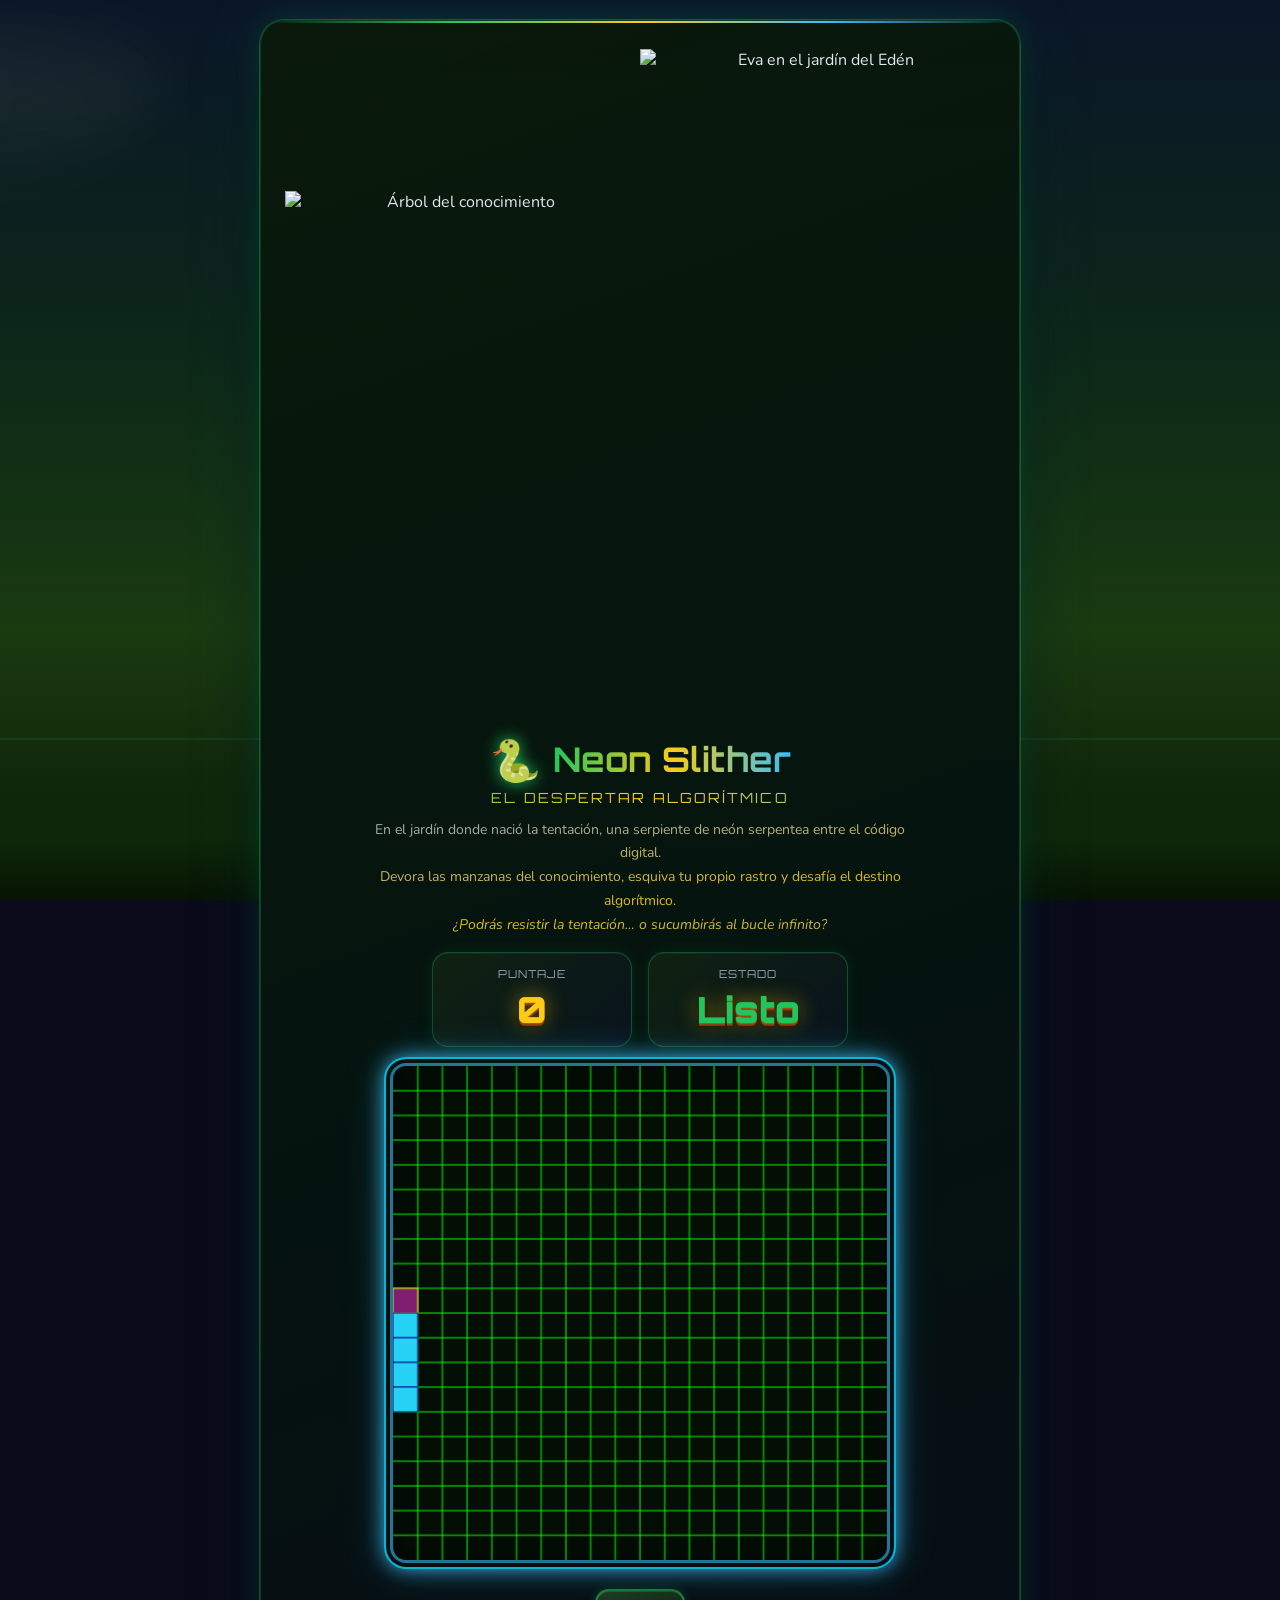
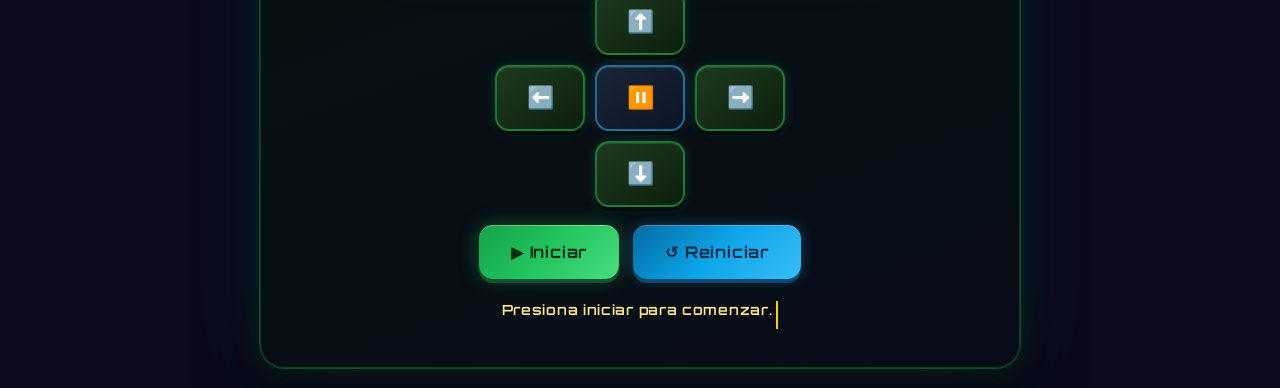
==== commit 0bcfecd1: "Cabeza de serpiente color y lineas de cada cuandrito" ====
--- a/serpiente.html
+++ b/serpiente.html
@@ -195,8 +195,8 @@
       </canvas>
       <!-- Texto de fondo dentro del canvas (decorativo, visible antes de iniciar) -->
       <div class="canvas-overlay" id="canvasOverlay" aria-hidden="true">
-        <div class="canvas-overlay-icon">🐍</div>
-        <div class="canvas-overlay-texto">El juego aparece aquí</div>
+        <!-- <div class="canvas-overlay-icon">🐍</div> -->
+        <!-- <div class="canvas-overlay-texto">El juego aparece aquí</div> -->
       </div>
     </div>
 
@@ -254,6 +254,6 @@
   <!-- El archivo JS con todas las animaciones y efectos visuales -->
   <!-- Es como el "cerebro" que hace que todo se mueva y brille -->
   <script src="serpiente.js"></script>
-  <script src="animacion.js"></script>
+  <!-- <script src="animacion.js"></script> -->
 </body>
 </html>
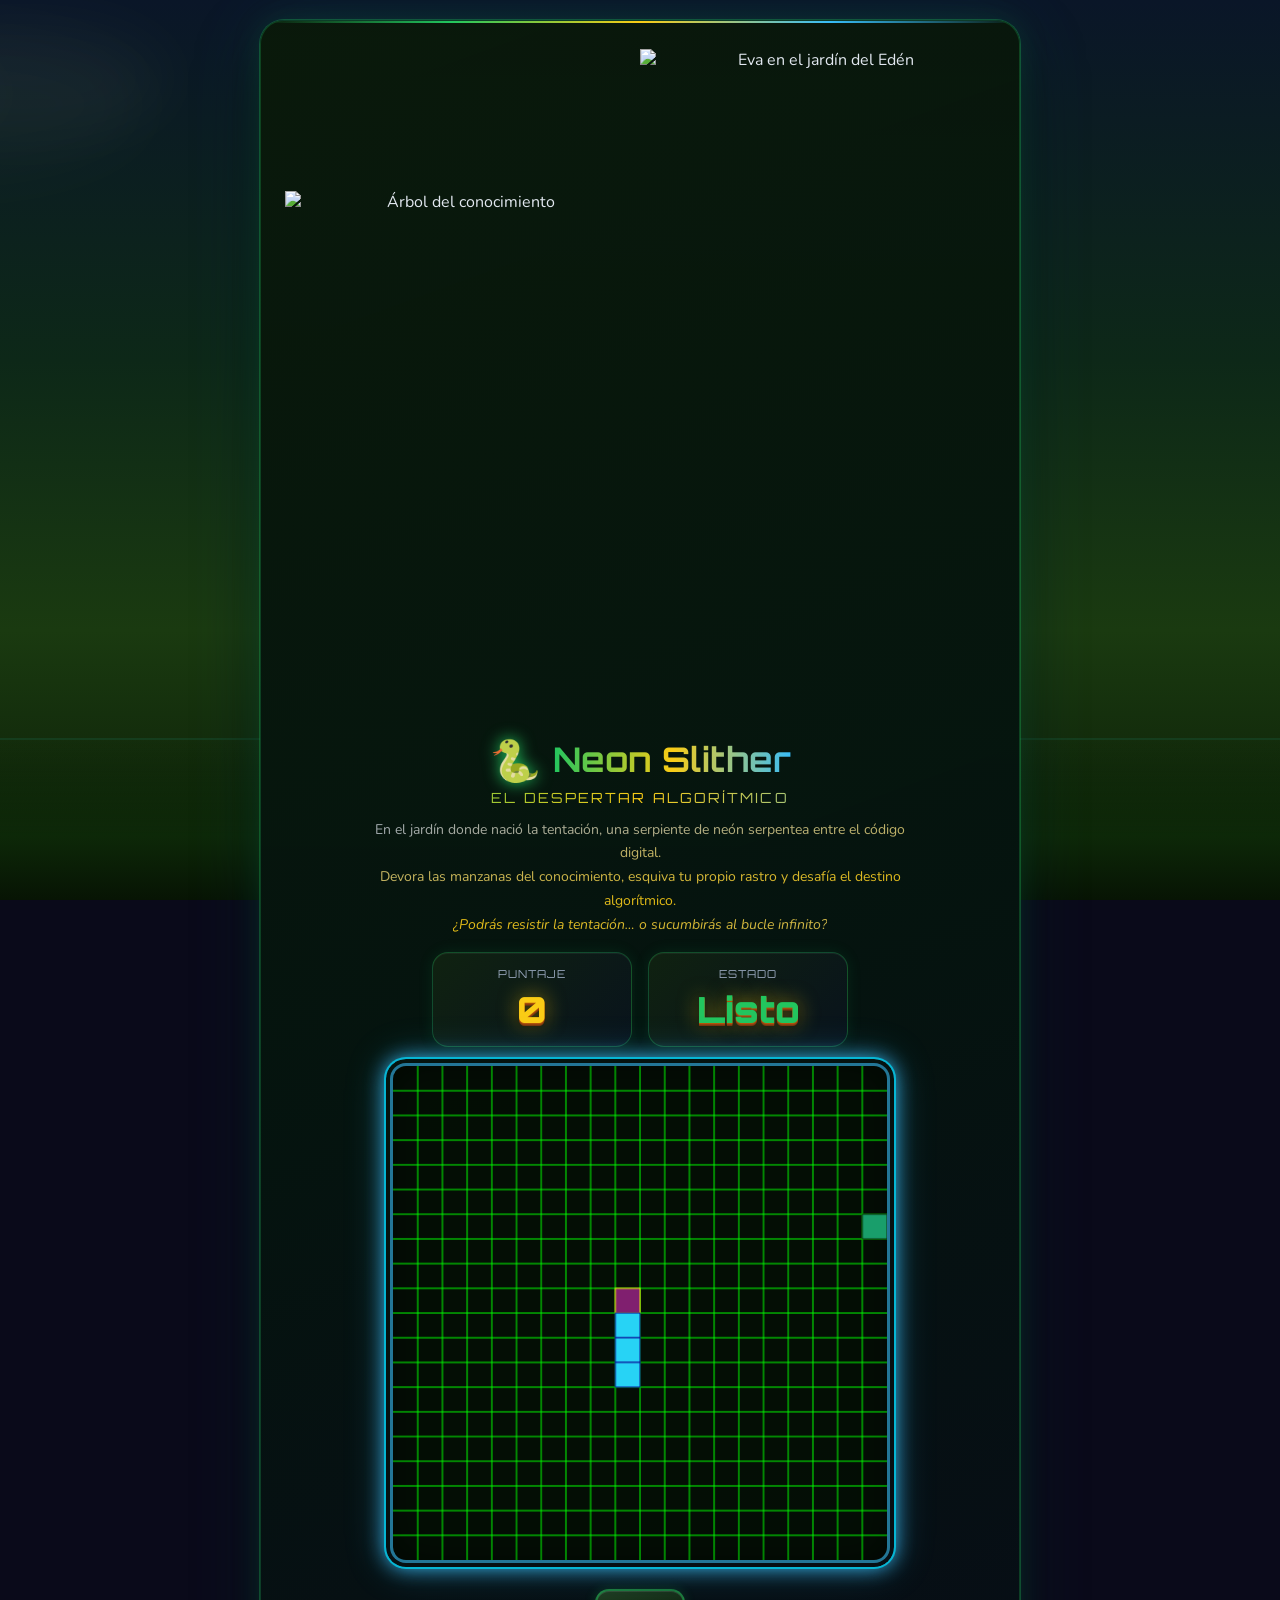
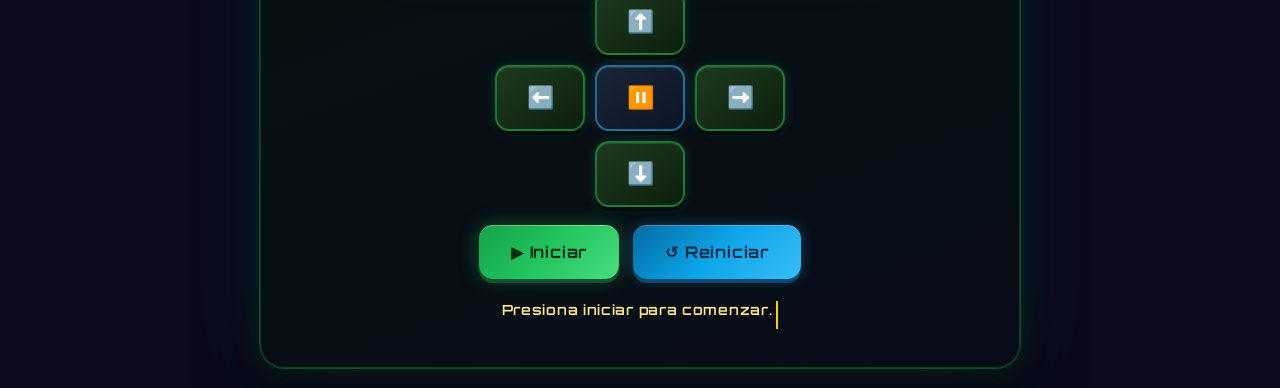
==== commit d1cc396d: "Manzana, color, colision, movimiento serpiente, crece serpiente, puntaje" ====
--- a/serpiente.html
+++ b/serpiente.html
@@ -213,16 +213,16 @@
     <section class="controles" aria-label="Controles de dirección">
       <!-- Las celdas vacías ayudan a que los botones queden en la posición correcta -->
       <button class="vacio" tabindex="-1" aria-hidden="true">-</button>
-      <button onclick="cambiarDireccion('arriba')" aria-label="Mover arriba" class="btn-direccion">⬆️</button>
-      <button class="vacio" tabindex="-1" aria-hidden="true">-</button>
-
-      <button onclick="cambiarDireccion('izquierda')" aria-label="Mover a la izquierda" class="btn-direccion">⬅️</button>
+      <button id="btnArriba" onclick="cambiarDireccion('arriba')" aria-label="Mover arriba" class="btn-direccion" disabled>⬆️</button>
+      <button class="vacio" tabindex="-1" aria-hidden="true">-</button>
+
+      <button id="btnIzquierda"  onclick="cambiarDireccion('izquierda')" aria-label="Mover a la izquierda" class="btn-direccion" disabled>⬅️</button>
       <!-- El botón de pausa está en el centro, como el corazón del control -->
       <button onclick="pausarJuego()" aria-label="Pausar o reanudar el juego" class="btn-pausa">⏸️</button>
-      <button onclick="cambiarDireccion('derecha')" aria-label="Mover a la derecha" class="btn-direccion">➡️</button>
-
-      <button class="vacio" tabindex="-1" aria-hidden="true">-</button>
-      <button onclick="cambiarDireccion('abajo')" aria-label="Mover abajo" class="btn-direccion">⬇️</button>
+      <button id="btnDerecha"  onclick="cambiarDireccion('derecha')" aria-label="Mover a la derecha" class="btn-direccion" disabled>➡️</button>
+
+      <button class="vacio" tabindex="-1" aria-hidden="true">-</button>
+      <button id="btnAbajo"  onclick="cambiarDireccion('abajo')" aria-label="Mover abajo" class="btn-direccion" disabled>⬇️</button>
       <button class="vacio" tabindex="-1" aria-hidden="true">-</button>
     </section>
 
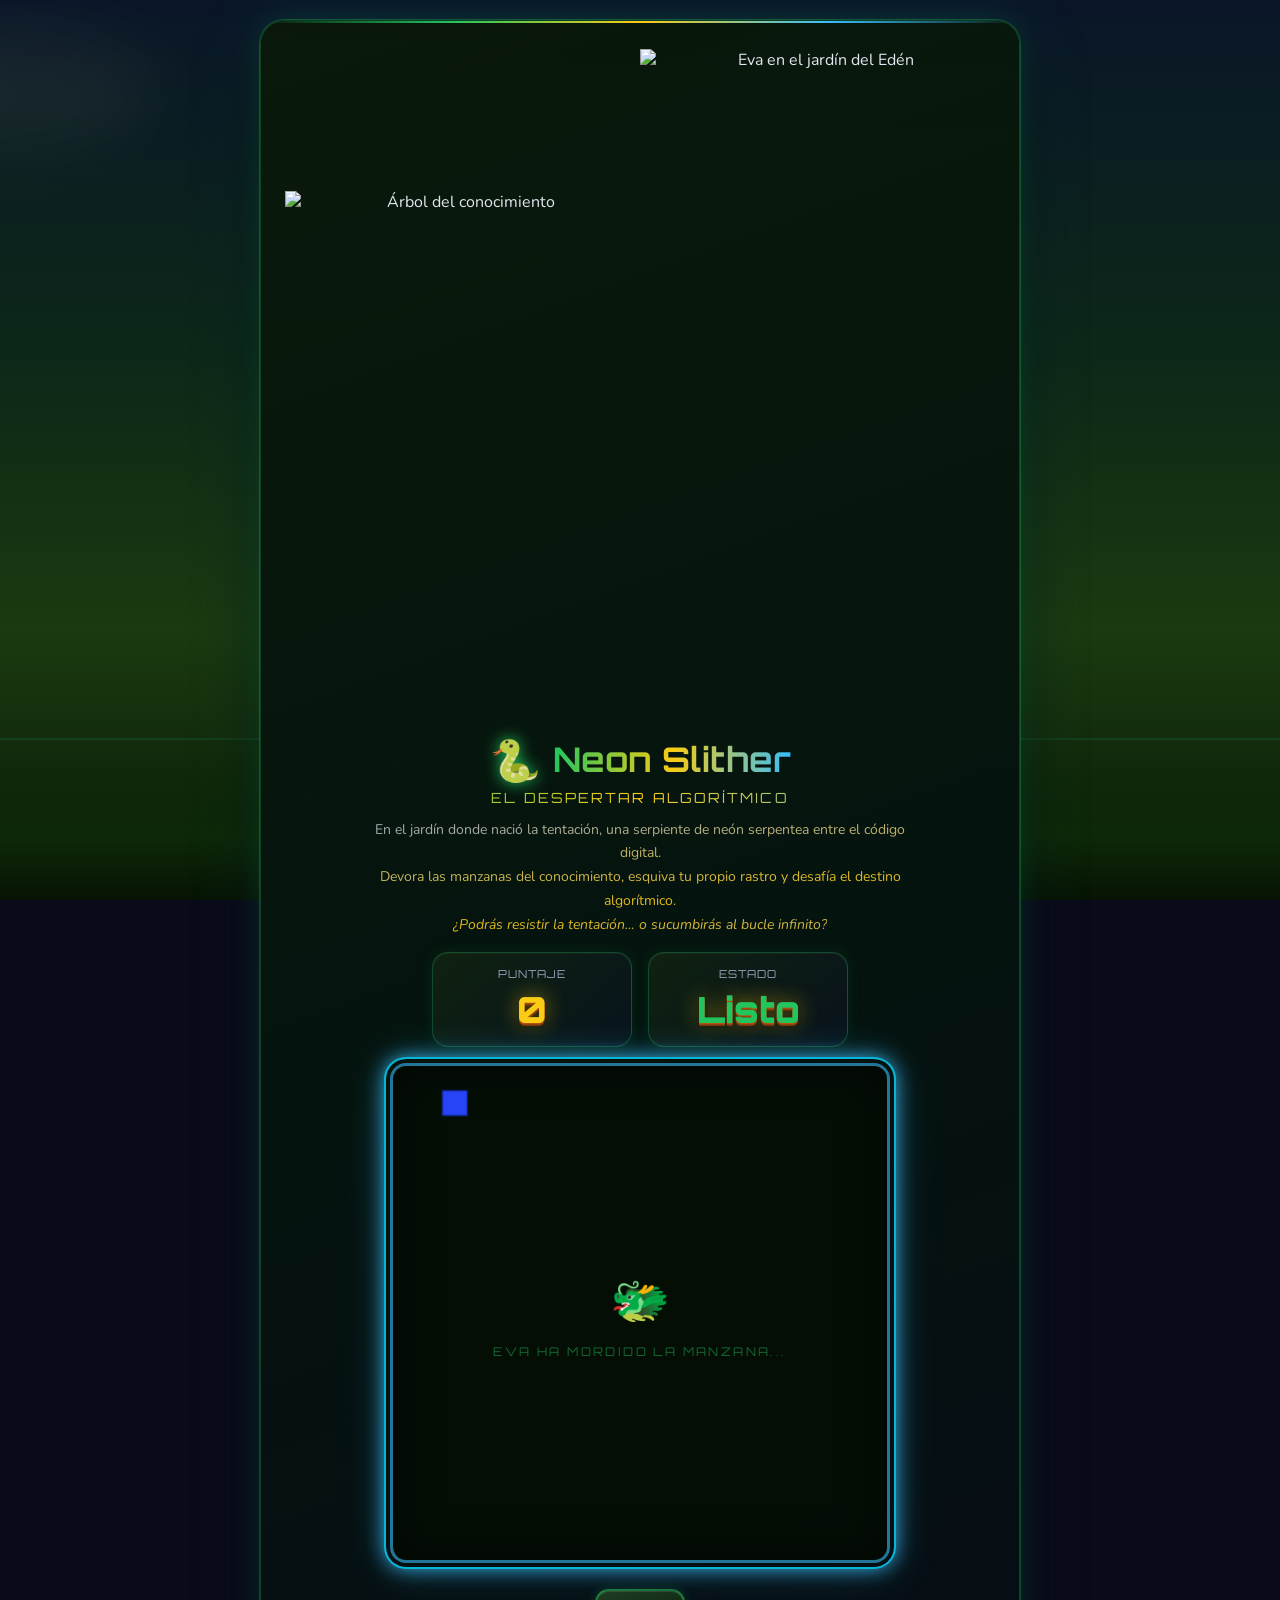
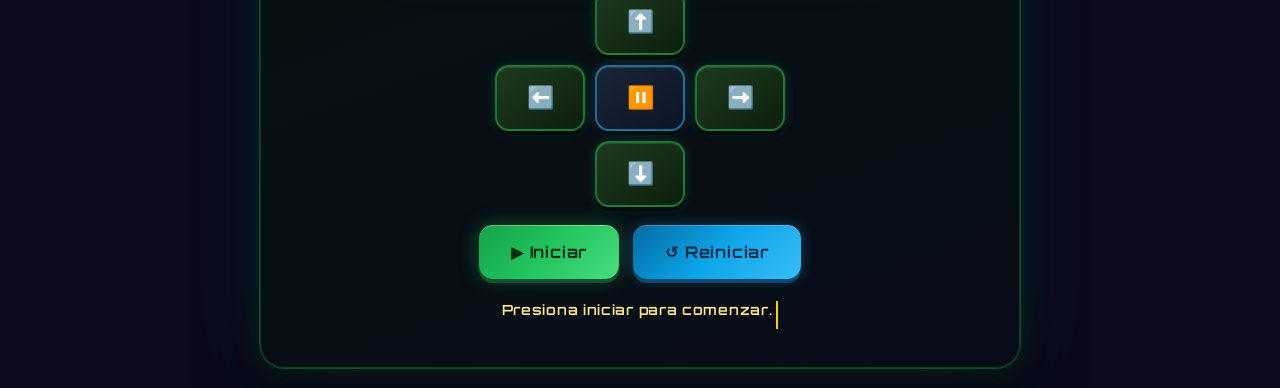
==== commit b8ba50fb: "Colisión con cuerpo-Game over-Reinicio" ====
--- a/serpiente.html
+++ b/serpiente.html
@@ -195,8 +195,8 @@
       </canvas>
       <!-- Texto de fondo dentro del canvas (decorativo, visible antes de iniciar) -->
       <div class="canvas-overlay" id="canvasOverlay" aria-hidden="true">
-        <!-- <div class="canvas-overlay-icon">🐍</div> -->
-        <!-- <div class="canvas-overlay-texto">El juego aparece aquí</div> -->
+        <div class="canvas-overlay-icon">🐲</div>
+        <div class="canvas-overlay-texto">Eva ha mordido la manzana...</div>
       </div>
     </div>
 
@@ -232,7 +232,7 @@
     ============================================================ -->
     <section class="acciones" aria-label="Acciones del juego">
       <!-- El botón grande verde para empezar a jugar -->
-      <button onclick="iniciarJuego()" class="btn-iniciar" aria-label="Iniciar el juego">
+      <button id="iniciarJuego" onclick="iniciarJuego()" class="btn-iniciar" aria-label="Iniciar el juego" disabled>
         ▶ Iniciar
       </button>
       <!-- El botón azul para volver a empezar desde cero -->
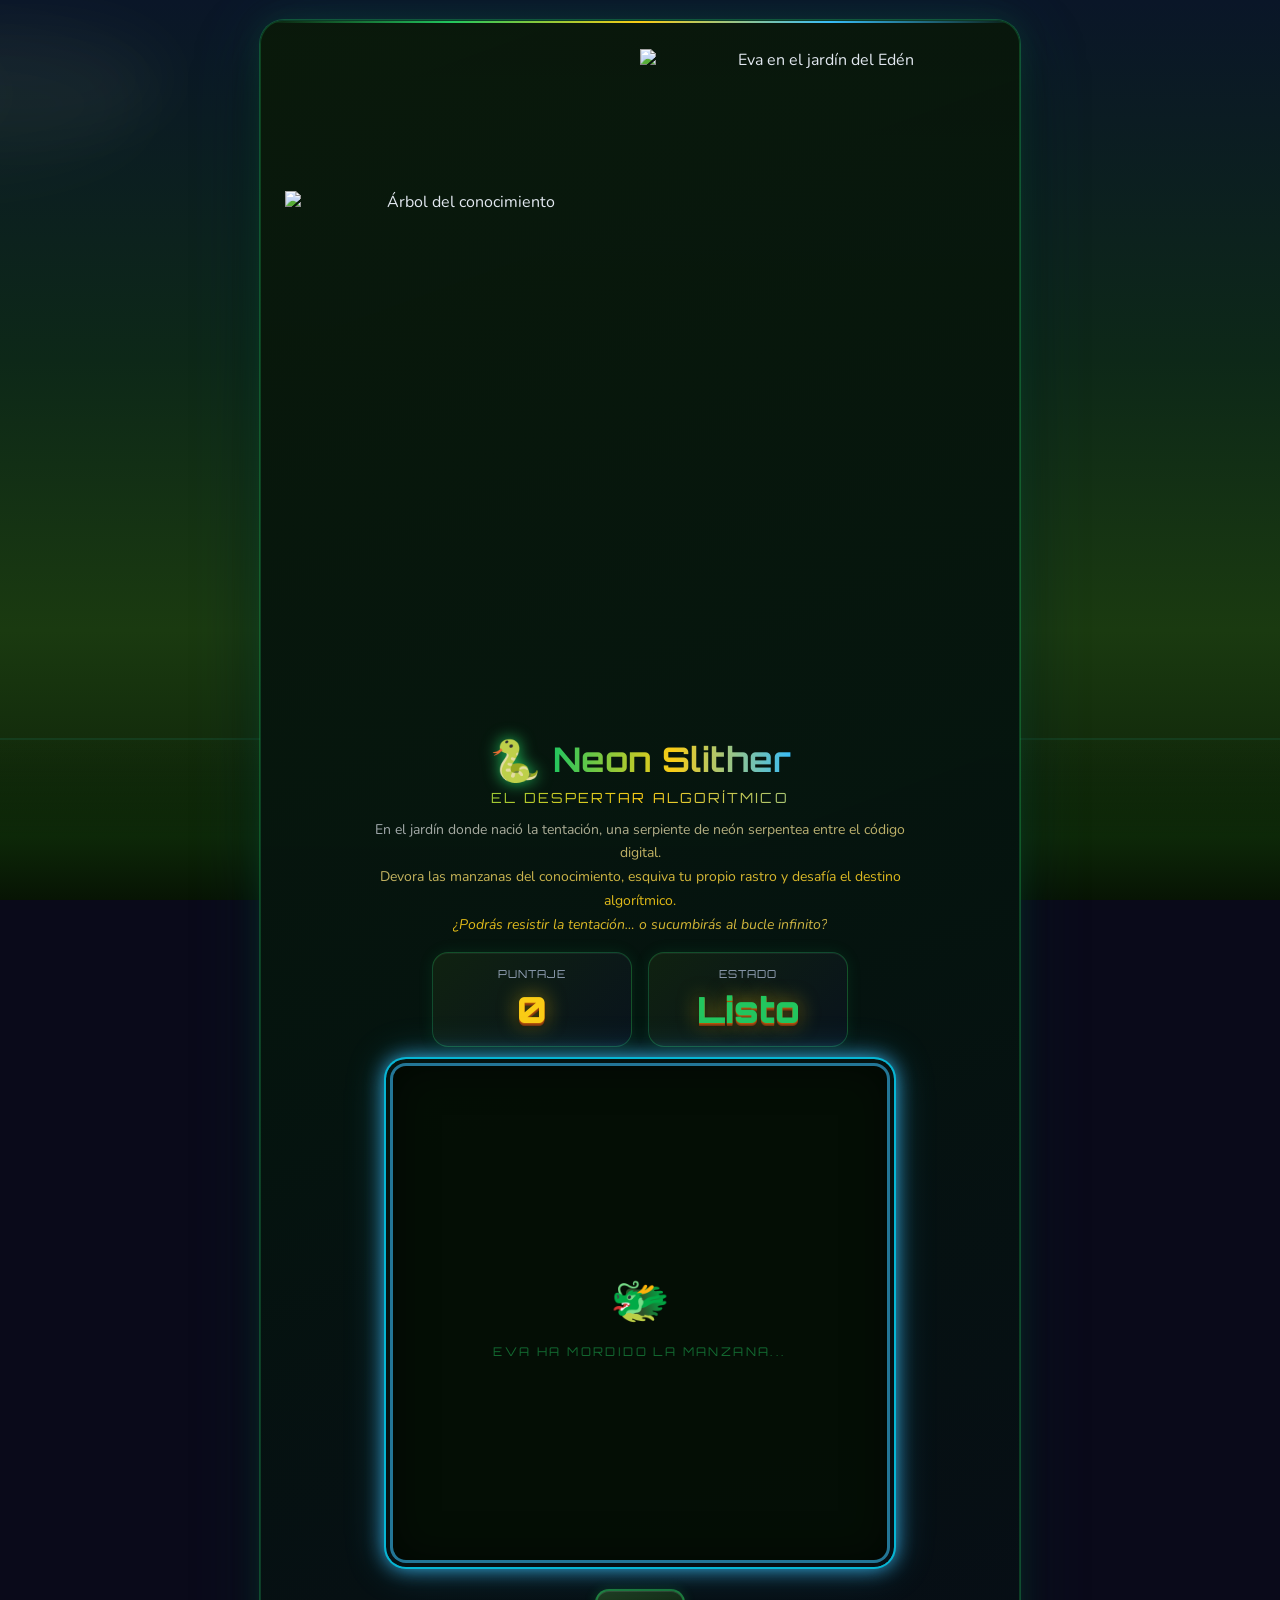
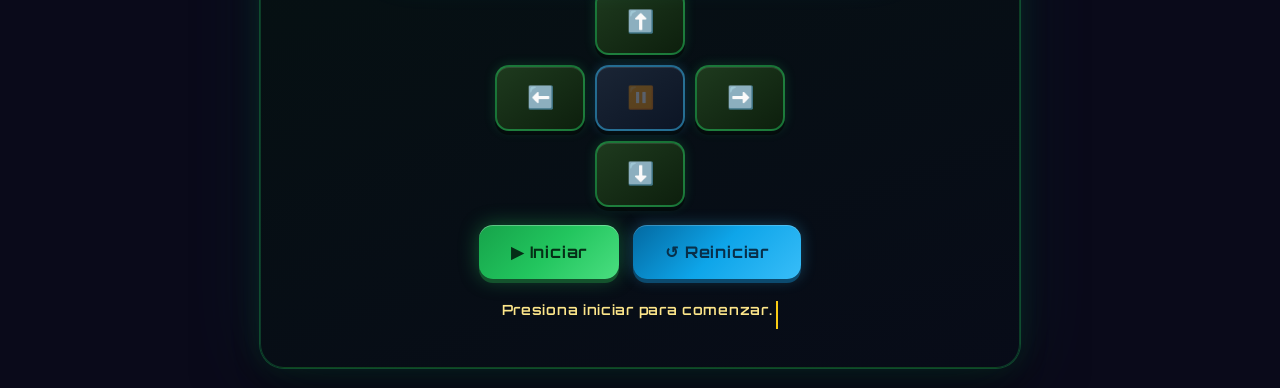
==== commit 73b88ece: "Sonidos, colision retroceder, velocidad" ====
--- a/serpiente.html
+++ b/serpiente.html
@@ -1,5 +1,6 @@
 <!DOCTYPE html>
 <html lang="es">
+
 <head>
   <!-- Le decimos al navegador que use caracteres especiales, como letras con acento -->
   <meta charset="UTF-8" />
@@ -9,11 +10,14 @@
 
   <!-- Traemos dos fuentes bonitas de Google: una elegante y una futurista -->
   <link rel="preconnect" href="https://fonts.googleapis.com">
-  <link href="https://fonts.googleapis.com/css2?family=Orbitron:wght@700;900&family=Nunito:wght@400;600;700&display=swap" rel="stylesheet">
+  <link
+    href="https://fonts.googleapis.com/css2?family=Orbitron:wght@700;900&family=Nunito:wght@400;600;700&display=swap"
+    rel="stylesheet">
 
   <!-- Aquí cargamos todos los colores y estilos bonitos de la página -->
   <link rel="stylesheet" href="serpiente.css">
 </head>
+
 <body>
 
   <!-- ============================================================
@@ -73,9 +77,10 @@
                                 class="gif-arbol" loading="lazy">
         -->
         <div>
-          <img src="assets/arbol.gif" alt="Árbol del conocimiento" class="gif-arbol" loading="lazy" width="280px" height="420px">
-
-          
+          <img src="assets/arbol.gif" alt="Árbol del conocimiento" class="gif-arbol" loading="lazy" width="280px"
+            height="420px">
+
+
         </div>
       </div><!-- fin lado-arbol -->
 
@@ -111,10 +116,11 @@
           y reemplaza con: <img src="eva.gif" alt="Eva en el jardín del Edén"
                                 class="gif-eva" loading="lazy">
         -->
-        <div >
-          <img src="assets/eva.gif" alt="Eva en el jardín del Edén" class="gif-eva" loading="lazy" width="200px" height="380px">
-          
-          
+        <div>
+          <img src="assets/eva.gif" alt="Eva en el jardín del Edén" class="gif-eva" loading="lazy" width="200px"
+            height="380px">
+
+
         </div>
       </div><!-- fin lado-eva -->
 
@@ -157,6 +163,7 @@
         <span>Puntaje</span>
         <!-- El número grande y 3D como un globo flotante -->
         <strong id="puntaje" class="numero-3d">0</strong>
+      </div>
       </div>
       <!-- La tarjeta del estado, dice si el juego está listo, jugando o pausado -->
       <div class="tarjeta-info">
@@ -190,8 +197,7 @@
       <!-- La luz de neón que rodea el canvas -->
       <div class="canvas-glow" aria-hidden="true"></div>
       <!-- El canvas real — aquí irá la lógica del juego más adelante; por ahora solo es el marco decorativo -->
-      <canvas id="canvasJuego" width="500" height="500"
-              role="img" aria-label="Tablero del juego de la serpiente">
+      <canvas id="canvasJuego" width="500" height="500" role="img" aria-label="Tablero del juego de la serpiente">
       </canvas>
       <!-- Texto de fondo dentro del canvas (decorativo, visible antes de iniciar) -->
       <div class="canvas-overlay" id="canvasOverlay" aria-hidden="true">
@@ -213,16 +219,21 @@
     <section class="controles" aria-label="Controles de dirección">
       <!-- Las celdas vacías ayudan a que los botones queden en la posición correcta -->
       <button class="vacio" tabindex="-1" aria-hidden="true">-</button>
-      <button id="btnArriba" onclick="cambiarDireccion('arriba')" aria-label="Mover arriba" class="btn-direccion" disabled>⬆️</button>
-      <button class="vacio" tabindex="-1" aria-hidden="true">-</button>
-
-      <button id="btnIzquierda"  onclick="cambiarDireccion('izquierda')" aria-label="Mover a la izquierda" class="btn-direccion" disabled>⬅️</button>
+      <button id="btnArriba" onclick="cambiarDireccion('arriba')" aria-label="Mover arriba" class="btn-direccion"
+        disabled>⬆️</button>
+      <button class="vacio" tabindex="-1" aria-hidden="true">-</button>
+
+      <button id="btnIzquierda" onclick="cambiarDireccion('izquierda')" aria-label="Mover a la izquierda"
+        class="btn-direccion" disabled>⬅️</button>
       <!-- El botón de pausa está en el centro, como el corazón del control -->
-      <button onclick="pausarJuego()" aria-label="Pausar o reanudar el juego" class="btn-pausa">⏸️</button>
-      <button id="btnDerecha"  onclick="cambiarDireccion('derecha')" aria-label="Mover a la derecha" class="btn-direccion" disabled>➡️</button>
-
-      <button class="vacio" tabindex="-1" aria-hidden="true">-</button>
-      <button id="btnAbajo"  onclick="cambiarDireccion('abajo')" aria-label="Mover abajo" class="btn-direccion" disabled>⬇️</button>
+      <button id="pausa" onclick="pausarJuego()" aria-label="Pausar o reanudar el juego" class="btn-pausa"
+        disabled>⏸️</button>
+      <button id="btnDerecha" onclick="cambiarDireccion('derecha')" aria-label="Mover a la derecha"
+        class="btn-direccion" disabled>➡️</button>
+
+      <button class="vacio" tabindex="-1" aria-hidden="true">-</button>
+      <button id="btnAbajo" onclick="cambiarDireccion('abajo')" aria-label="Mover abajo" class="btn-direccion"
+        disabled>⬇️</button>
       <button class="vacio" tabindex="-1" aria-hidden="true">-</button>
     </section>
 
@@ -254,6 +265,8 @@
   <!-- El archivo JS con todas las animaciones y efectos visuales -->
   <!-- Es como el "cerebro" que hace que todo se mueva y brille -->
   <script src="serpiente.js"></script>
+  <!-- <script src="nivel2.js"></script> -->
   <!-- <script src="animacion.js"></script> -->
 </body>
-</html>
+
+</html>
--- a/serpiente.css
+++ b/serpiente.css
@@ -1007,6 +1007,23 @@
 /* Cuando el juego empieza, el overlay desaparece */
 .canvas-overlay.oculto { opacity: 0; }
 
+/* game over  */
+.calavera3d {
+  width: 150px;          /* tamaño de la imagen */
+  display: block;
+  margin: 20px auto;     /* centrada */
+  animation: girar 3s infinite linear;
+  transform-style: preserve-3d;
+}
+
+@keyframes girar {
+  0%   { transform: rotateY(0deg); }
+  50%  { transform: rotateY(180deg); }
+  100% { transform: rotateY(360deg); }
+}
+
+
+
 
 /* ================================================================
    CONTROLES DIRECCIONALES (.controles, .vacio, .btn-direccion)
@@ -1199,6 +1216,8 @@
 }
 
 
+
+
 /* ================================================================
    RESPONSIVE — Para que todo se vea bien en celulares
    Es como tener ropa que le queda bien a personas de todos los tamaños.
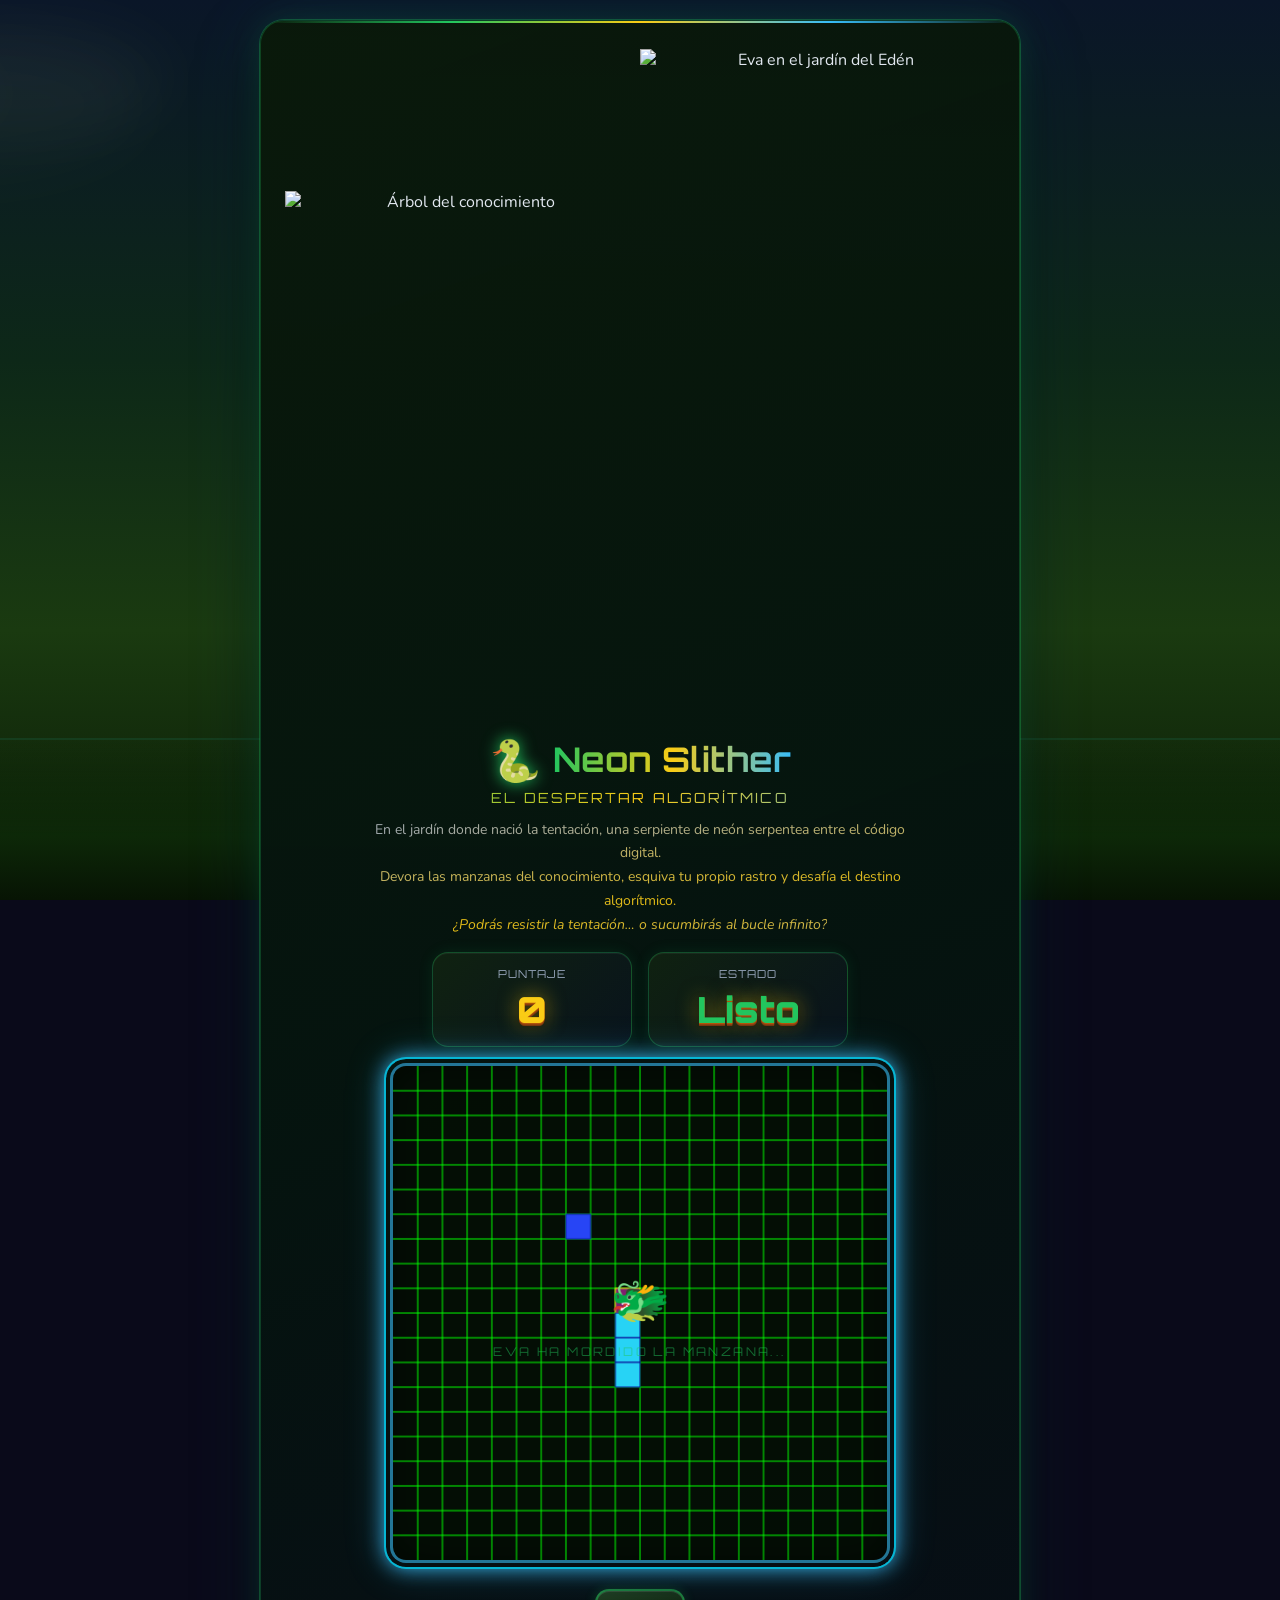
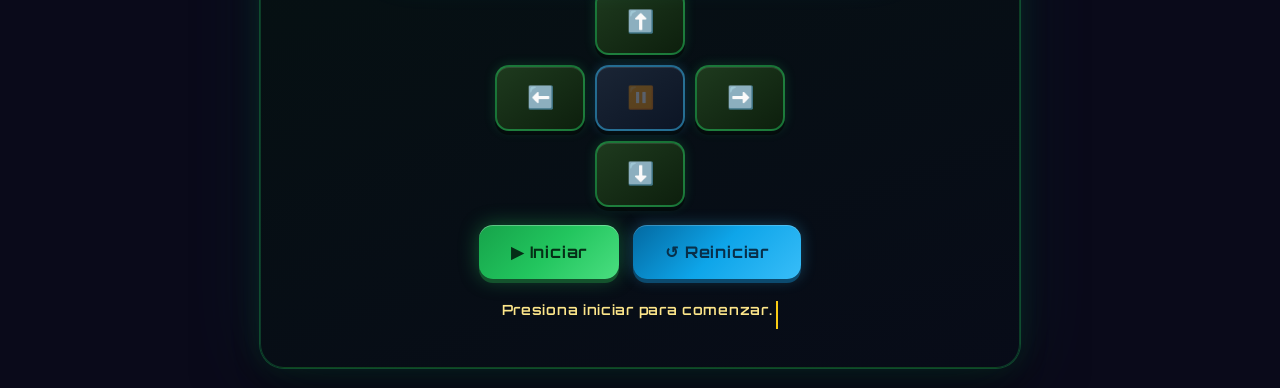
==== commit 0b1aa48e: "puntos 23 siguiente nivel" ====
--- a/serpiente.html
+++ b/serpiente.html
@@ -265,7 +265,7 @@
   <!-- El archivo JS con todas las animaciones y efectos visuales -->
   <!-- Es como el "cerebro" que hace que todo se mueva y brille -->
   <script src="serpiente.js"></script>
-  <!-- <script src="nivel2.js"></script> -->
+  <script src="nivel2.js"></script>
   <!-- <script src="animacion.js"></script> -->
 </body>
 
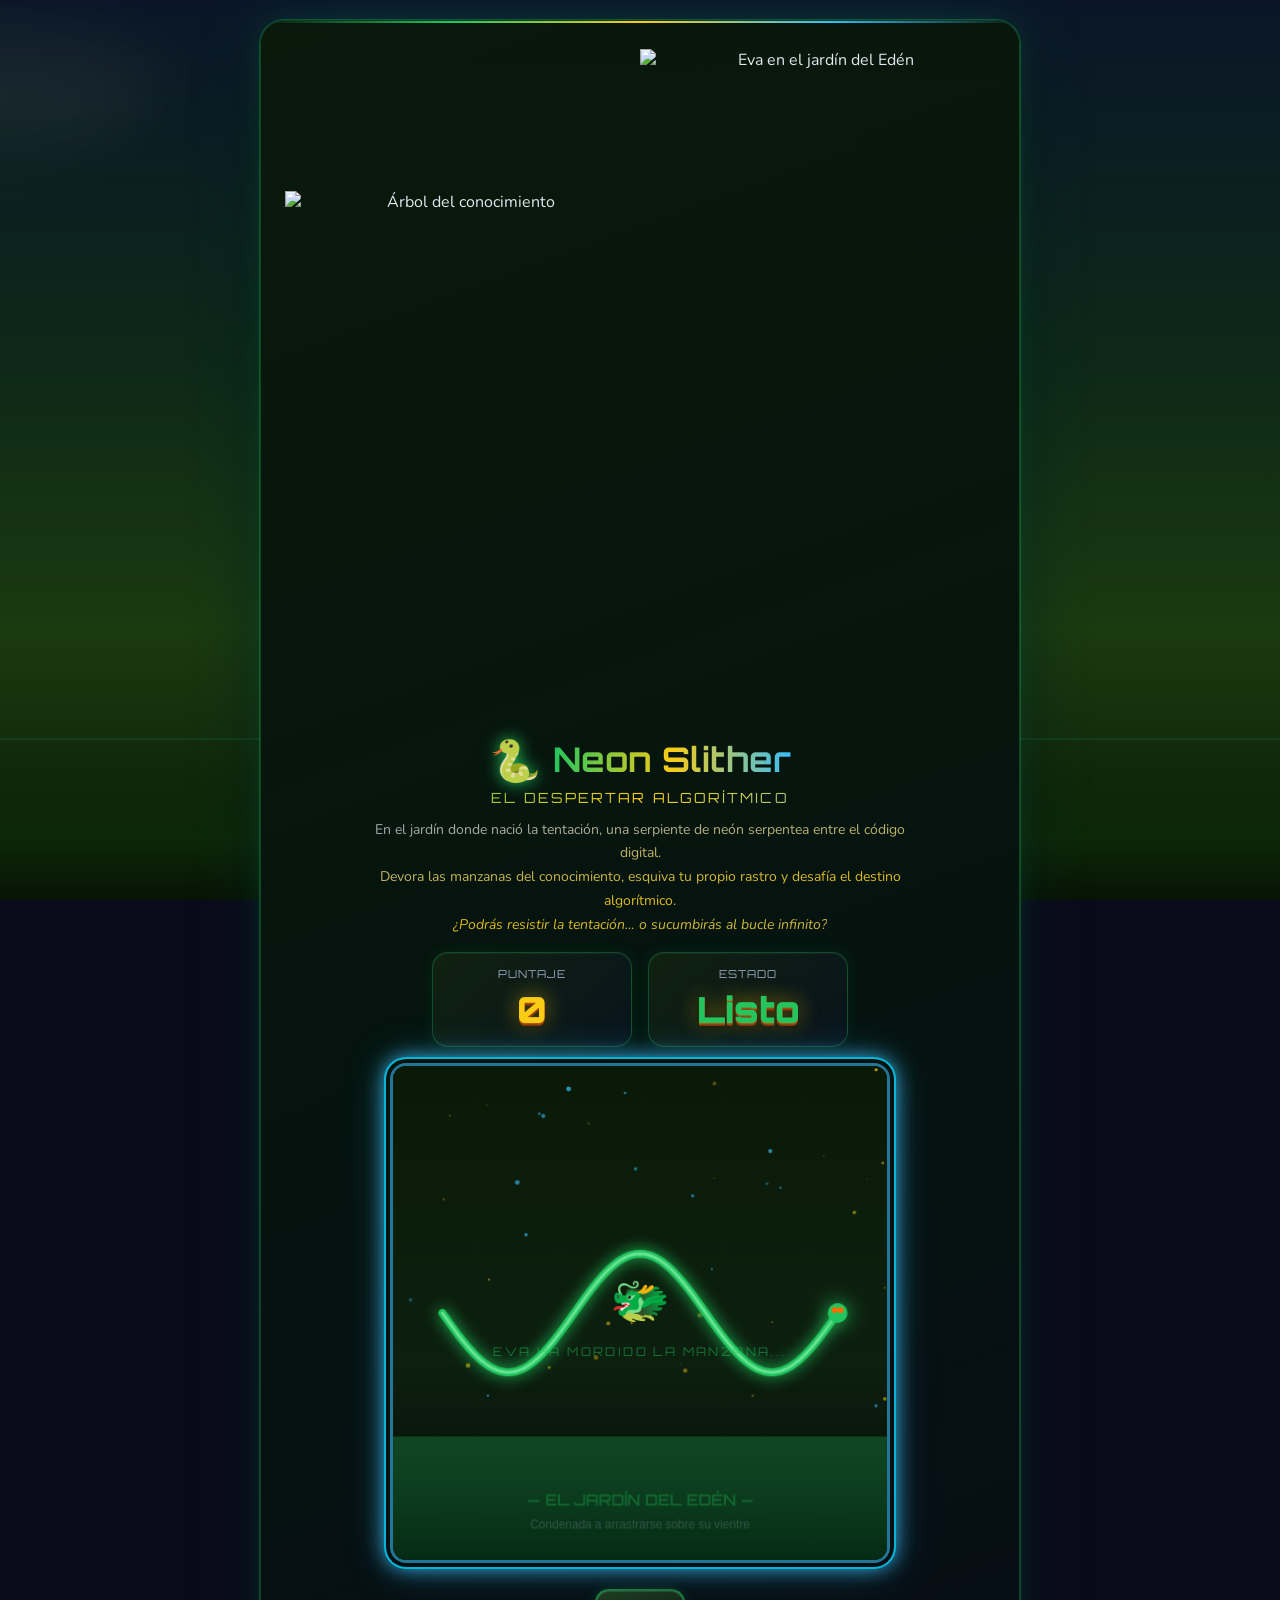
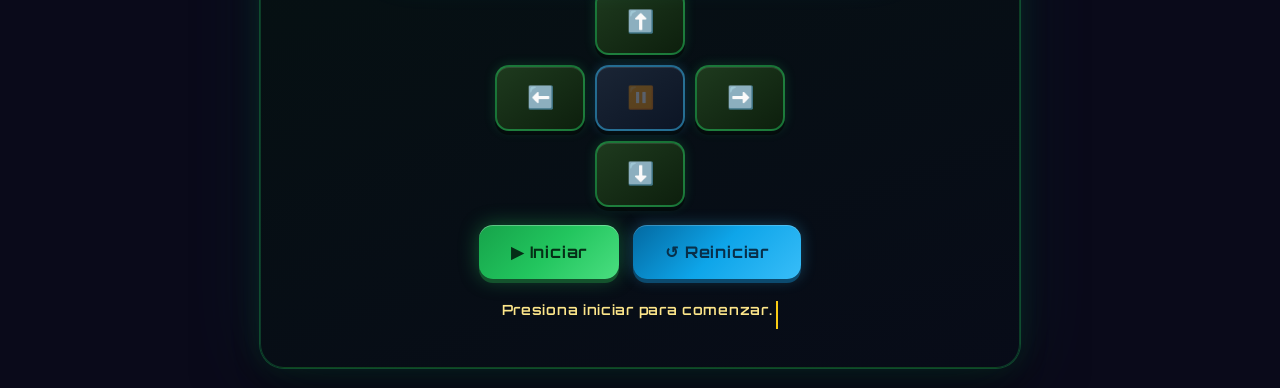
==== commit 7d4ecf40: "integracion nivel2.js-animaciones.js" ====
--- a/serpiente.html
+++ b/serpiente.html
@@ -266,7 +266,7 @@
   <!-- Es como el "cerebro" que hace que todo se mueva y brille -->
   <script src="serpiente.js"></script>
   <script src="nivel2.js"></script>
-  <!-- <script src="animacion.js"></script> -->
+  <script src="animacion.js"></script>
 </body>
 
 </html>
